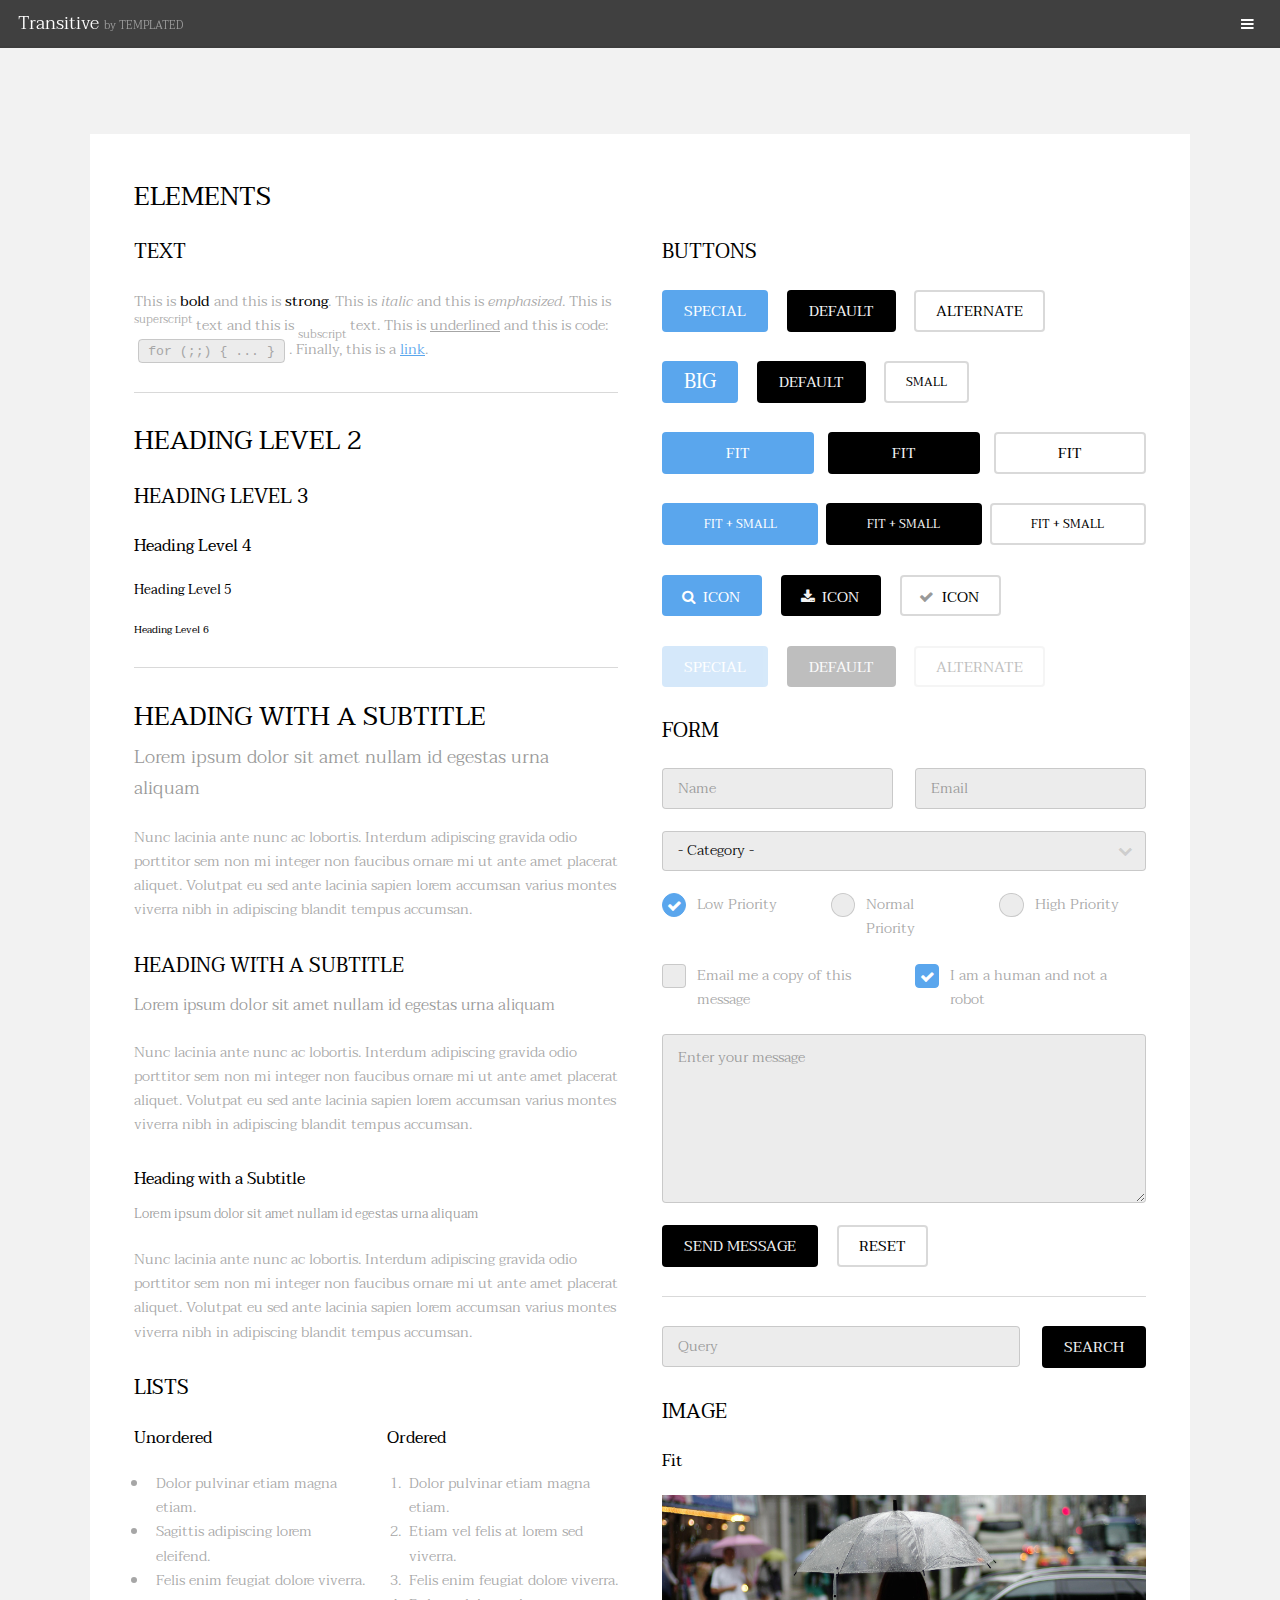
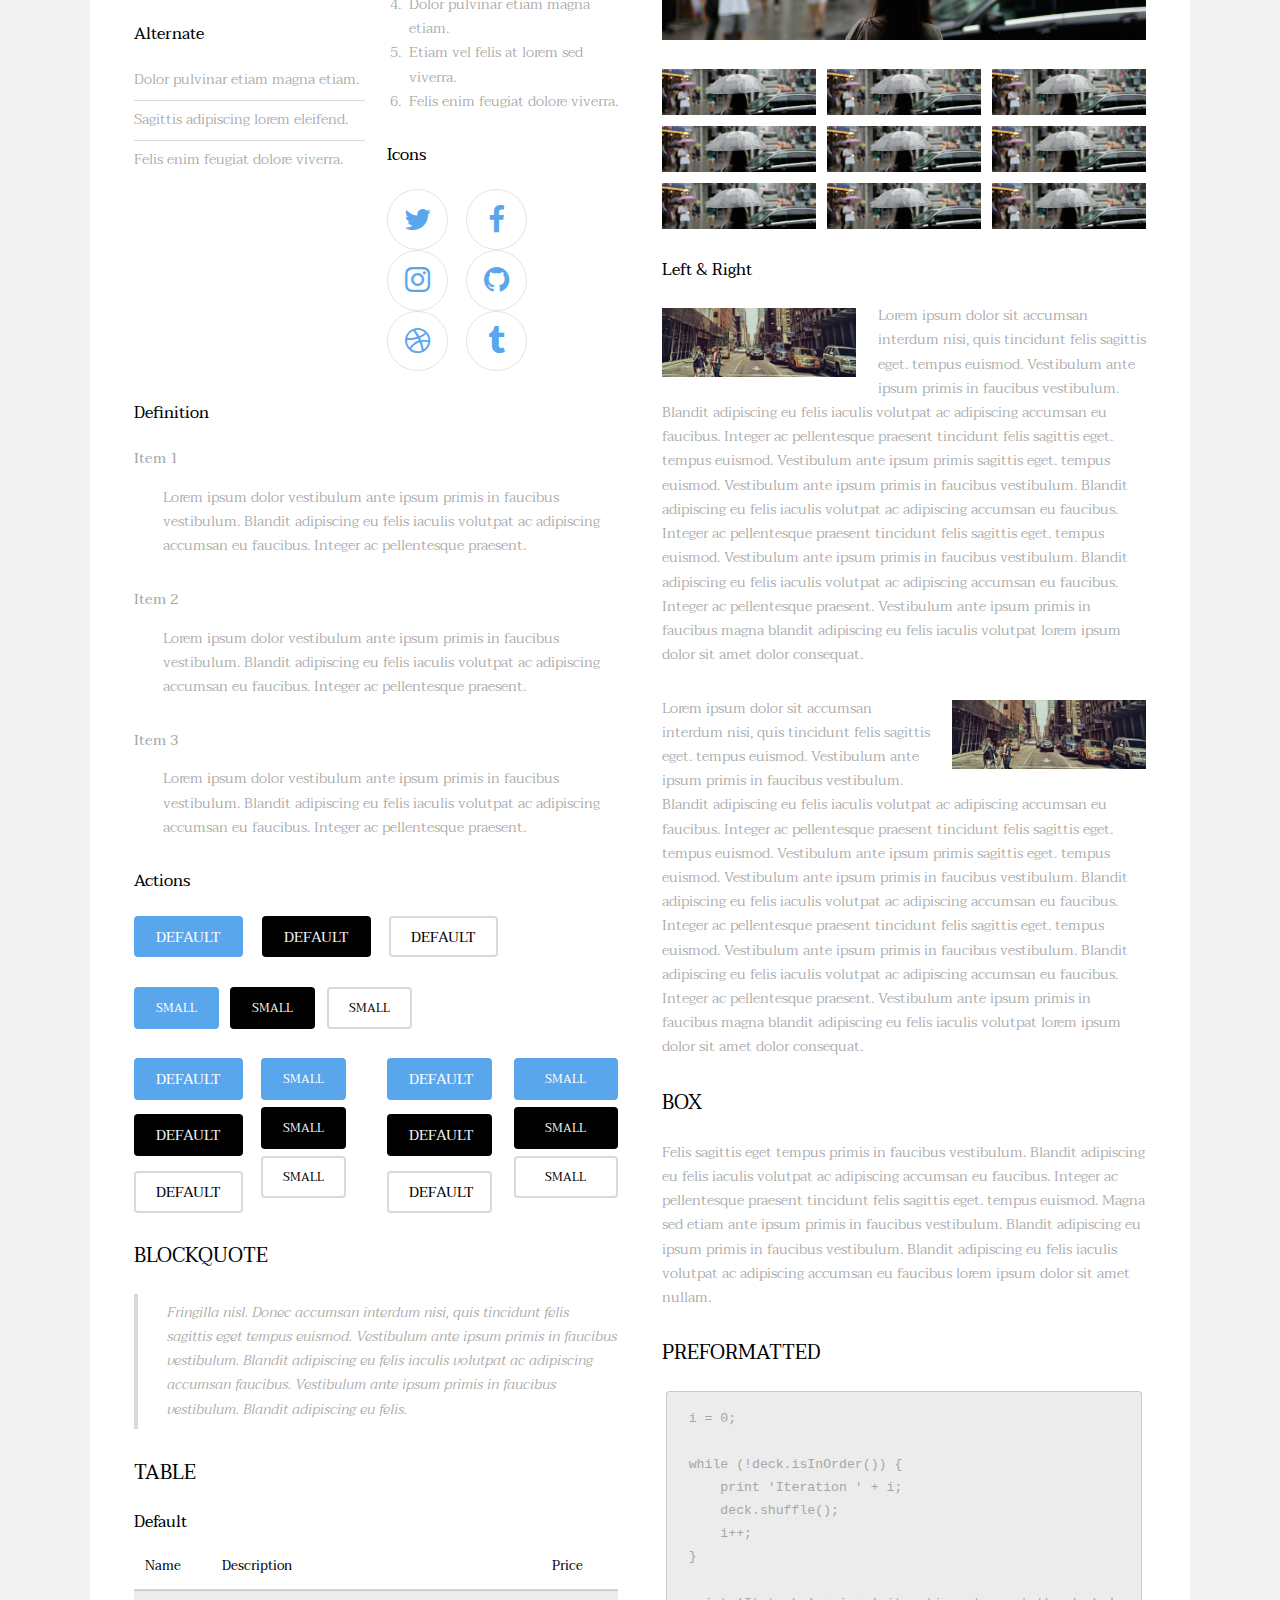
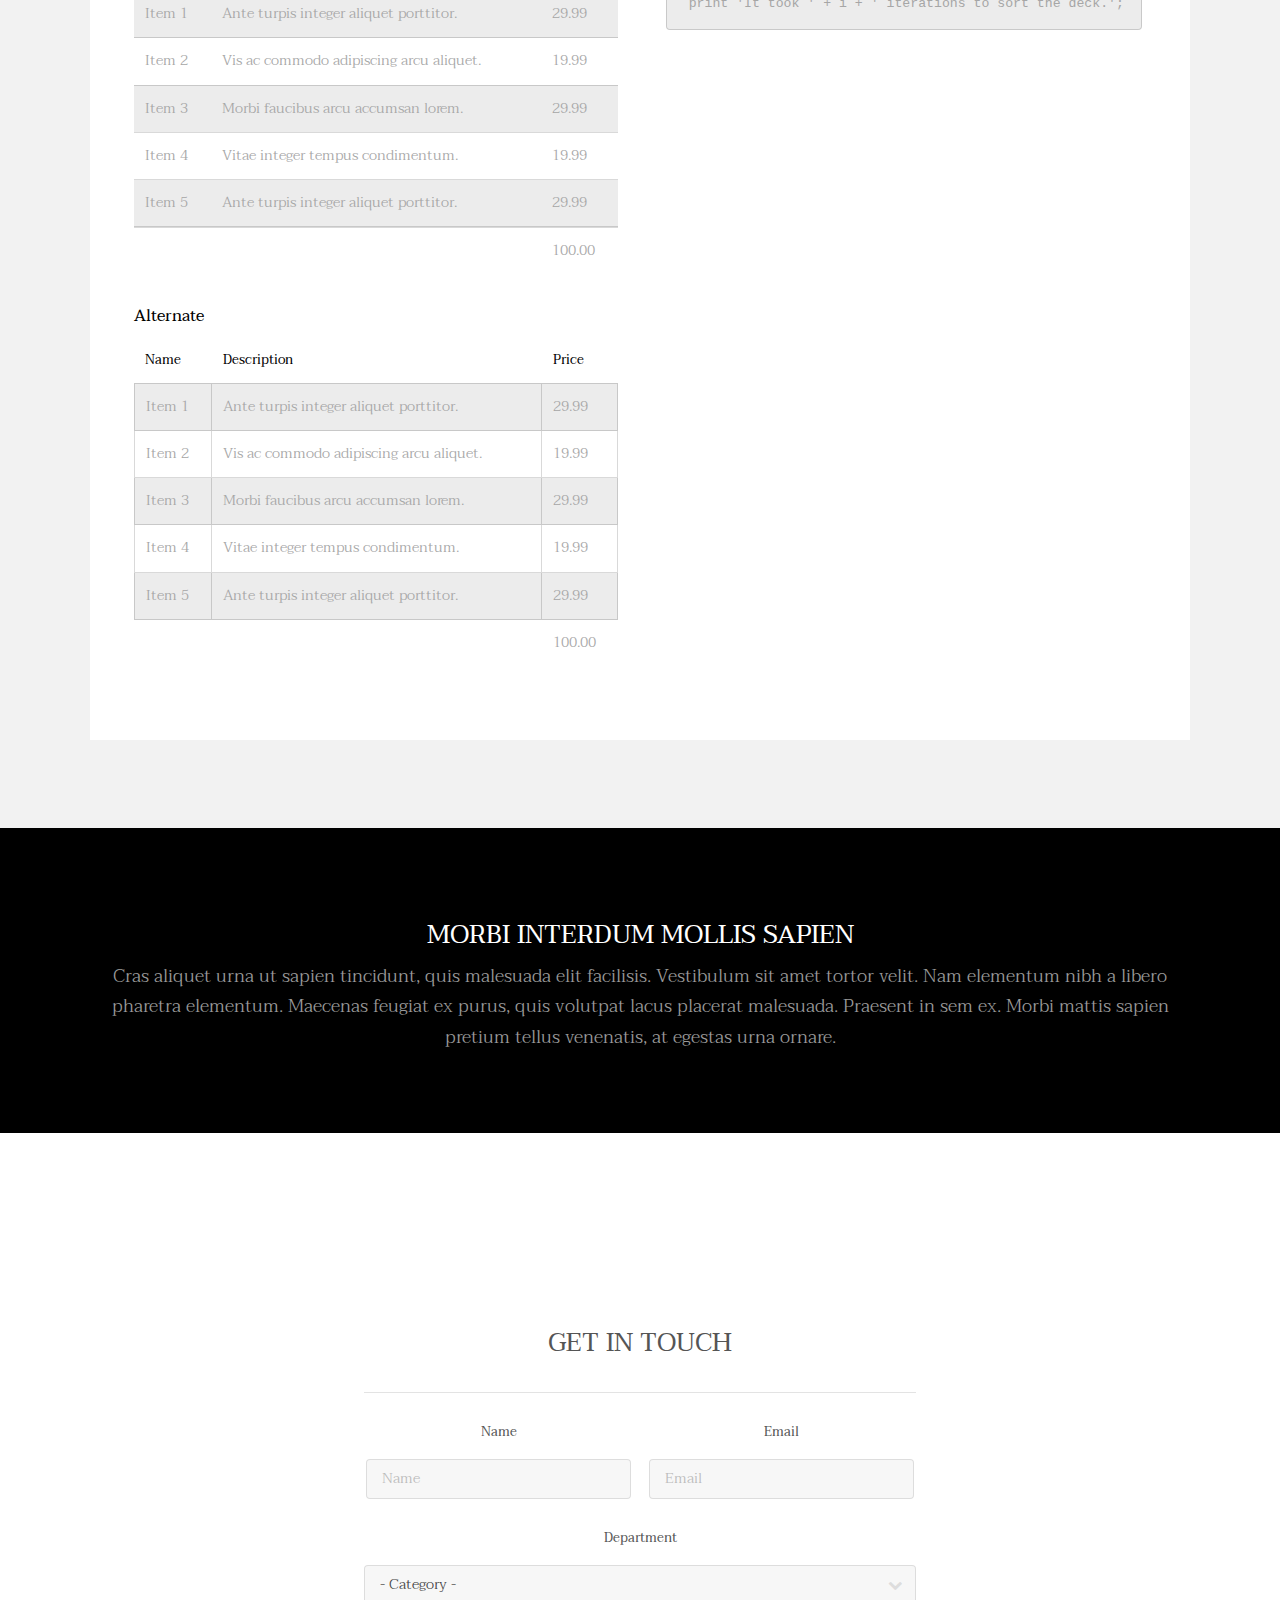
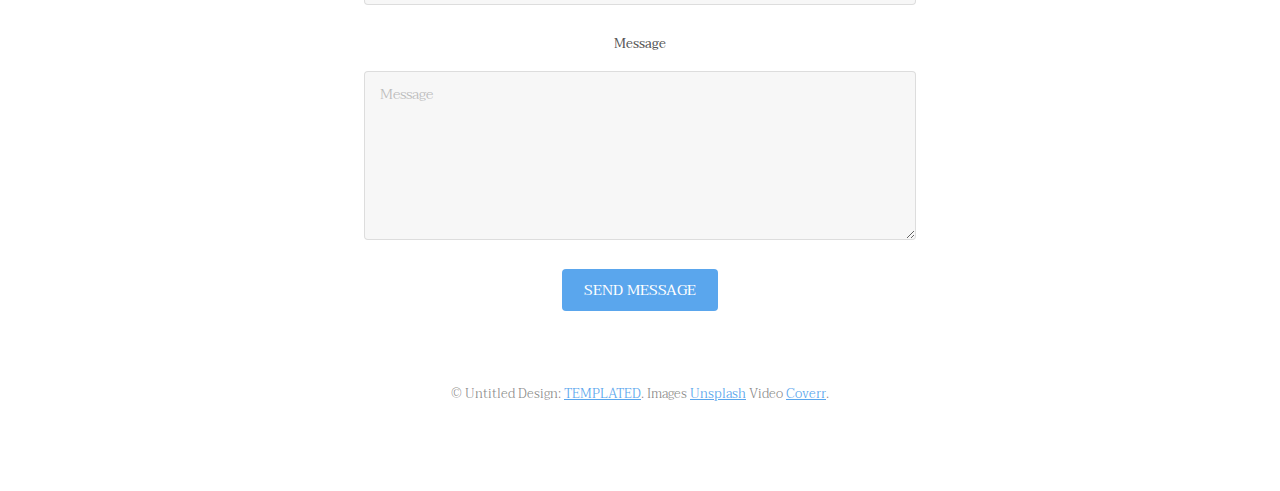
==== elements.html @ 34c9e1f8 "My first web" ====
<!DOCTYPE HTML>
<!--
	Transitive by TEMPLATED
	templated.co @templatedco
	Released for free under the Creative Commons Attribution 3.0 license (templated.co/license)
-->
<html>
	<head>
		<title>Elements - Transitive by TEMPLATED</title>
		<meta charset="utf-8" />
		<meta name="viewport" content="width=device-width, initial-scale=1" />
		<link rel="stylesheet" href="assets/css/main.css" />
	</head>
	<body class="subpage">

		<!-- Header -->
			<header id="header">
				<div class="logo"><a href="index.html">Transitive <span>by TEMPLATED</span></a></div>
				<a href="#menu" class="toggle"><span>Menu</span></a>
			</header>

		<!-- Nav -->
			<nav id="menu">
				<ul class="links">
					<li><a href="index.html">Home</a></li>
					<li><a href="generic.html">Generic</a></li>
					<li><a href="elements.html">Elements</a></li>
				</ul>
			</nav>

		<!-- One -->
			<section id="one" class="wrapper style2">
				<div class="inner">
					<div class="box">
					<div class="content">

					<!-- Elements -->
						<h2 id="elements">Elements</h2>
						<div class="row 200%">
							<div class="6u 12u$(medium)">

								<!-- Text stuff -->
									<h3>Text</h3>
									<p>This is <b>bold</b> and this is <strong>strong</strong>. This is <i>italic</i> and this is <em>emphasized</em>.
									This is <sup>superscript</sup> text and this is <sub>subscript</sub> text.
									This is <u>underlined</u> and this is code: <code>for (;;) { ... }</code>.
									Finally, this is a <a href="#">link</a>.</p>
									<hr />
									<h2>Heading Level 2</h2>
									<h3>Heading Level 3</h3>
									<h4>Heading Level 4</h4>
									<h5>Heading Level 5</h5>
									<h6>Heading Level 6</h6>
									<hr />
									<header>
										<h2>Heading with a Subtitle</h2>
										<p>Lorem ipsum dolor sit amet nullam id egestas urna aliquam</p>
									</header>
									<p>Nunc lacinia ante nunc ac lobortis. Interdum adipiscing gravida odio porttitor sem non mi integer non faucibus ornare mi ut ante amet placerat aliquet. Volutpat eu sed ante lacinia sapien lorem accumsan varius montes viverra nibh in adipiscing blandit tempus accumsan.</p>
									<header>
										<h3>Heading with a Subtitle</h3>
										<p>Lorem ipsum dolor sit amet nullam id egestas urna aliquam</p>
									</header>
									<p>Nunc lacinia ante nunc ac lobortis. Interdum adipiscing gravida odio porttitor sem non mi integer non faucibus ornare mi ut ante amet placerat aliquet. Volutpat eu sed ante lacinia sapien lorem accumsan varius montes viverra nibh in adipiscing blandit tempus accumsan.</p>
									<header>
										<h4>Heading with a Subtitle</h4>
										<p>Lorem ipsum dolor sit amet nullam id egestas urna aliquam</p>
									</header>
									<p>Nunc lacinia ante nunc ac lobortis. Interdum adipiscing gravida odio porttitor sem non mi integer non faucibus ornare mi ut ante amet placerat aliquet. Volutpat eu sed ante lacinia sapien lorem accumsan varius montes viverra nibh in adipiscing blandit tempus accumsan.</p>

								<!-- Lists -->
									<h3>Lists</h3>
									<div class="row">
										<div class="6u 12u$(small)">

											<h4>Unordered</h4>
											<ul>
												<li>Dolor pulvinar etiam magna etiam.</li>
												<li>Sagittis adipiscing lorem eleifend.</li>
												<li>Felis enim feugiat dolore viverra.</li>
											</ul>

											<h4>Alternate</h4>
											<ul class="alt">
												<li>Dolor pulvinar etiam magna etiam.</li>
												<li>Sagittis adipiscing lorem eleifend.</li>
												<li>Felis enim feugiat dolore viverra.</li>
											</ul>

										</div>
										<div class="6u$ 12u$(small)">

											<h4>Ordered</h4>
											<ol>
												<li>Dolor pulvinar etiam magna etiam.</li>
												<li>Etiam vel felis at lorem sed viverra.</li>
												<li>Felis enim feugiat dolore viverra.</li>
												<li>Dolor pulvinar etiam magna etiam.</li>
												<li>Etiam vel felis at lorem sed viverra.</li>
												<li>Felis enim feugiat dolore viverra.</li>
											</ol>

											<h4>Icons</h4>
											<ul class="icons">
												<li><a href="#" class="icon fa-twitter"><span class="label">Twitter</span></a></li>
												<li><a href="#" class="icon fa-facebook"><span class="label">Facebook</span></a></li>
												<li><a href="#" class="icon fa-instagram"><span class="label">Instagram</span></a></li>
												<li><a href="#" class="icon fa-github"><span class="label">Github</span></a></li>
												<li><a href="#" class="icon fa-dribbble"><span class="label">Dribbble</span></a></li>
												<li><a href="#" class="icon fa-tumblr"><span class="label">Tumblr</span></a></li>
											</ul>

										</div>
									</div>
									<h4>Definition</h4>
									<dl>
										<dt>Item 1</dt>
										<dd>
											<p>Lorem ipsum dolor vestibulum ante ipsum primis in faucibus vestibulum. Blandit adipiscing eu felis iaculis volutpat ac adipiscing accumsan eu faucibus. Integer ac pellentesque praesent.</p>
										</dd>
										<dt>Item 2</dt>
										<dd>
											<p>Lorem ipsum dolor vestibulum ante ipsum primis in faucibus vestibulum. Blandit adipiscing eu felis iaculis volutpat ac adipiscing accumsan eu faucibus. Integer ac pellentesque praesent.</p>
										</dd>
										<dt>Item 3</dt>
										<dd>
											<p>Lorem ipsum dolor vestibulum ante ipsum primis in faucibus vestibulum. Blandit adipiscing eu felis iaculis volutpat ac adipiscing accumsan eu faucibus. Integer ac pellentesque praesent.</p>
										</dd>
									</dl>

									<h4>Actions</h4>
									<ul class="actions">
										<li><a href="#" class="button special">Default</a></li>
										<li><a href="#" class="button">Default</a></li>
										<li><a href="#" class="button alt">Default</a></li>
									</ul>
									<ul class="actions small">
										<li><a href="#" class="button special small">Small</a></li>
										<li><a href="#" class="button small">Small</a></li>
										<li><a href="#" class="button alt small">Small</a></li>
									</ul>
									<div class="row">
										<div class="3u 12u$(small)">
											<ul class="actions vertical">
												<li><a href="#" class="button special">Default</a></li>
												<li><a href="#" class="button">Default</a></li>
												<li><a href="#" class="button alt">Default</a></li>
											</ul>
										</div>
										<div class="3u 12u$(small)">
											<ul class="actions vertical small">
												<li><a href="#" class="button special small">Small</a></li>
												<li><a href="#" class="button small">Small</a></li>
												<li><a href="#" class="button alt small">Small</a></li>
											</ul>
										</div>
										<div class="3u 12u$(small)">
											<ul class="actions vertical">
												<li><a href="#" class="button special fit">Default</a></li>
												<li><a href="#" class="button fit">Default</a></li>
												<li><a href="#" class="button alt fit">Default</a></li>
											</ul>
										</div>
										<div class="3u$ 12u$(small)">
											<ul class="actions vertical small">
												<li><a href="#" class="button special small fit">Small</a></li>
												<li><a href="#" class="button small fit">Small</a></li>
												<li><a href="#" class="button alt small fit">Small</a></li>
											</ul>
										</div>
									</div>

								<!-- Blockquote -->
									<h3>Blockquote</h3>
									<blockquote>Fringilla nisl. Donec accumsan interdum nisi, quis tincidunt felis sagittis eget tempus euismod. Vestibulum ante ipsum primis in faucibus vestibulum. Blandit adipiscing eu felis iaculis volutpat ac adipiscing accumsan faucibus. Vestibulum ante ipsum primis in faucibus vestibulum. Blandit adipiscing eu felis.</blockquote>

								<!-- Table -->
									<h3>Table</h3>

									<h4>Default</h4>
									<div class="table-wrapper">
										<table>
											<thead>
												<tr>
													<th>Name</th>
													<th>Description</th>
													<th>Price</th>
												</tr>
											</thead>
											<tbody>
												<tr>
													<td>Item 1</td>
													<td>Ante turpis integer aliquet porttitor.</td>
													<td>29.99</td>
												</tr>
												<tr>
													<td>Item 2</td>
													<td>Vis ac commodo adipiscing arcu aliquet.</td>
													<td>19.99</td>
												</tr>
												<tr>
													<td>Item 3</td>
													<td> Morbi faucibus arcu accumsan lorem.</td>
													<td>29.99</td>
												</tr>
												<tr>
													<td>Item 4</td>
													<td>Vitae integer tempus condimentum.</td>
													<td>19.99</td>
												</tr>
												<tr>
													<td>Item 5</td>
													<td>Ante turpis integer aliquet porttitor.</td>
													<td>29.99</td>
												</tr>
											</tbody>
											<tfoot>
												<tr>
													<td colspan="2"></td>
													<td>100.00</td>
												</tr>
											</tfoot>
										</table>
									</div>

									<h4>Alternate</h4>
									<div class="table-wrapper">
										<table class="alt">
											<thead>
												<tr>
													<th>Name</th>
													<th>Description</th>
													<th>Price</th>
												</tr>
											</thead>
											<tbody>
												<tr>
													<td>Item 1</td>
													<td>Ante turpis integer aliquet porttitor.</td>
													<td>29.99</td>
												</tr>
												<tr>
													<td>Item 2</td>
													<td>Vis ac commodo adipiscing arcu aliquet.</td>
													<td>19.99</td>
												</tr>
												<tr>
													<td>Item 3</td>
													<td> Morbi faucibus arcu accumsan lorem.</td>
													<td>29.99</td>
												</tr>
												<tr>
													<td>Item 4</td>
													<td>Vitae integer tempus condimentum.</td>
													<td>19.99</td>
												</tr>
												<tr>
													<td>Item 5</td>
													<td>Ante turpis integer aliquet porttitor.</td>
													<td>29.99</td>
												</tr>
											</tbody>
											<tfoot>
												<tr>
													<td colspan="2"></td>
													<td>100.00</td>
												</tr>
											</tfoot>
										</table>
									</div>

							</div>
							<div class="6u$ 12u$(medium)">

								<!-- Buttons -->
									<h3>Buttons</h3>
									<ul class="actions">
										<li><a href="#" class="button special">Special</a></li>
										<li><a href="#" class="button">Default</a></li>
										<li><a href="#" class="button alt">Alternate</a></li>
									</ul>
									<ul class="actions">
										<li><a href="#" class="button special big">Big</a></li>
										<li><a href="#" class="button">Default</a></li>
										<li><a href="#" class="button alt small">Small</a></li>
									</ul>
									<ul class="actions fit">
										<li><a href="#" class="button special fit">Fit</a></li>
										<li><a href="#" class="button fit">Fit</a></li>
										<li><a href="#" class="button alt fit">Fit</a></li>
									</ul>
									<ul class="actions fit small">
										<li><a href="#" class="button special fit small">Fit + Small</a></li>
										<li><a href="#" class="button fit small">Fit + Small</a></li>
										<li><a href="#" class="button alt fit small">Fit + Small</a></li>
									</ul>
									<ul class="actions">
										<li><a href="#" class="button special icon fa-search">Icon</a></li>
										<li><a href="#" class="button icon fa-download">Icon</a></li>
										<li><a href="#" class="button alt icon fa-check">Icon</a></li>
									</ul>
									<ul class="actions">
										<li><span class="button special disabled">Special</span></li>
										<li><span class="button disabled">Default</span></li>
										<li><span class="button alt disabled">Alternate</span></li>
									</ul>

								<!-- Form -->
									<h3>Form</h3>

									<form method="post" action="#">
										<div class="row uniform">
											<div class="6u 12u$(xsmall)">
												<input type="text" name="demo-name" id="demo-name" value="" placeholder="Name" />
											</div>
											<div class="6u$ 12u$(xsmall)">
												<input type="email" name="demo-email" id="demo-email" value="" placeholder="Email" />
											</div>
											<!-- Break -->
											<div class="12u$">
												<div class="select-wrapper">
													<select name="demo-category" id="demo-category">
														<option value="">- Category -</option>
														<option value="1">Manufacturing</option>
														<option value="1">Shipping</option>
														<option value="1">Administration</option>
														<option value="1">Human Resources</option>
													</select>
												</div>
											</div>
											<!-- Break -->
											<div class="4u 12u$(small)">
												<input type="radio" id="demo-priority-low" name="demo-priority" checked>
												<label for="demo-priority-low">Low Priority</label>
											</div>
											<div class="4u 12u$(small)">
												<input type="radio" id="demo-priority-normal" name="demo-priority">
												<label for="demo-priority-normal">Normal Priority</label>
											</div>
											<div class="4u$ 12u$(small)">
												<input type="radio" id="demo-priority-high" name="demo-priority">
												<label for="demo-priority-high">High Priority</label>
											</div>
											<!-- Break -->
											<div class="6u 12u$(small)">
												<input type="checkbox" id="demo-copy" name="demo-copy">
												<label for="demo-copy">Email me a copy of this message</label>
											</div>
											<div class="6u$ 12u$(small)">
												<input type="checkbox" id="demo-human" name="demo-human" checked>
												<label for="demo-human">I am a human and not a robot</label>
											</div>
											<!-- Break -->
											<div class="12u$">
												<textarea name="demo-message" id="demo-message" placeholder="Enter your message" rows="6"></textarea>
											</div>
											<!-- Break -->
											<div class="12u$">
												<ul class="actions">
													<li><input type="submit" value="Send Message" /></li>
													<li><input type="reset" value="Reset" class="alt" /></li>
												</ul>
											</div>
										</div>
									</form>

									<hr />

									<form method="post" action="#">
										<div class="row uniform">
											<div class="9u 12u$(small)">
												<input type="text" name="query" id="query" value="" placeholder="Query" />
											</div>
											<div class="3u$ 12u$(small)">
												<input type="submit" value="Search" class="fit" />
											</div>
										</div>
									</form>

								<!-- Image -->
									<h3>Image</h3>

									<h4>Fit</h4>
									<span class="image fit"><img src="images/pic01.jpg" alt="" /></span>
									<div class="box alt">
										<div class="row 50% uniform">
											<div class="4u"><span class="image fit"><img src="images/pic01.jpg" alt="" /></span></div>
											<div class="4u"><span class="image fit"><img src="images/pic01.jpg" alt="" /></span></div>
											<div class="4u$"><span class="image fit"><img src="images/pic01.jpg" alt="" /></span></div>
											<!-- Break -->
											<div class="4u"><span class="image fit"><img src="images/pic01.jpg" alt="" /></span></div>
											<div class="4u"><span class="image fit"><img src="images/pic01.jpg" alt="" /></span></div>
											<div class="4u$"><span class="image fit"><img src="images/pic01.jpg" alt="" /></span></div>
											<!-- Break -->
											<div class="4u"><span class="image fit"><img src="images/pic01.jpg" alt="" /></span></div>
											<div class="4u"><span class="image fit"><img src="images/pic01.jpg" alt="" /></span></div>
											<div class="4u$"><span class="image fit"><img src="images/pic01.jpg" alt="" /></span></div>
										</div>
									</div>

									<h4>Left &amp; Right</h4>
									<p><span class="image left"><img src="images/pic02.jpg" alt="" /></span>Lorem ipsum dolor sit accumsan interdum nisi, quis tincidunt felis sagittis eget. tempus euismod. Vestibulum ante ipsum primis in faucibus vestibulum. Blandit adipiscing eu felis iaculis volutpat ac adipiscing accumsan eu faucibus. Integer ac pellentesque praesent tincidunt felis sagittis eget. tempus euismod. Vestibulum ante ipsum primis sagittis eget. tempus euismod. Vestibulum ante ipsum primis in faucibus vestibulum. Blandit adipiscing eu felis iaculis volutpat ac adipiscing accumsan eu faucibus. Integer ac pellentesque praesent tincidunt felis sagittis eget. tempus euismod. Vestibulum ante ipsum primis in faucibus vestibulum. Blandit adipiscing eu felis iaculis volutpat ac adipiscing accumsan eu faucibus. Integer ac pellentesque praesent. Vestibulum ante ipsum primis in faucibus magna blandit adipiscing eu felis iaculis volutpat lorem ipsum dolor sit amet dolor consequat.</p>
									<p><span class="image right"><img src="images/pic02.jpg" alt="" /></span>Lorem ipsum dolor sit accumsan interdum nisi, quis tincidunt felis sagittis eget. tempus euismod. Vestibulum ante ipsum primis in faucibus vestibulum. Blandit adipiscing eu felis iaculis volutpat ac adipiscing accumsan eu faucibus. Integer ac pellentesque praesent tincidunt felis sagittis eget. tempus euismod. Vestibulum ante ipsum primis sagittis eget. tempus euismod. Vestibulum ante ipsum primis in faucibus vestibulum. Blandit adipiscing eu felis iaculis volutpat ac adipiscing accumsan eu faucibus. Integer ac pellentesque praesent tincidunt felis sagittis eget. tempus euismod. Vestibulum ante ipsum primis in faucibus vestibulum. Blandit adipiscing eu felis iaculis volutpat ac adipiscing accumsan eu faucibus. Integer ac pellentesque praesent. Vestibulum ante ipsum primis in faucibus magna blandit adipiscing eu felis iaculis volutpat lorem ipsum dolor sit amet dolor consequat.</p>

								<!-- Box -->
									<h3>Box</h3>
									<div class="box">
										<p>Felis sagittis eget tempus primis in faucibus vestibulum. Blandit adipiscing eu felis iaculis volutpat ac adipiscing accumsan eu faucibus. Integer ac pellentesque praesent tincidunt felis sagittis eget. tempus euismod. Magna sed etiam ante ipsum primis in faucibus vestibulum. Blandit adipiscing eu ipsum primis in faucibus vestibulum. Blandit adipiscing eu felis iaculis volutpat ac adipiscing accumsan eu faucibus lorem ipsum dolor sit amet nullam.</p>
									</div>

								<!-- Preformatted Code -->
									<h3>Preformatted</h3>
									<pre><code>i = 0;

while (!deck.isInOrder()) {
    print 'Iteration ' + i;
    deck.shuffle();
    i++;
}

print 'It took ' + i + ' iterations to sort the deck.';
</code></pre>

							</div>
						</div>
						</div>
					</div>
				</div>
			</section>

		<!-- Four -->
			<section id="four" class="wrapper style3">
				<div class="inner">

					<header class="align-center">
						<h2>Morbi interdum mollis sapien</h2>
						<p>Cras aliquet urna ut sapien tincidunt, quis malesuada elit facilisis. Vestibulum sit amet tortor velit. Nam elementum nibh a libero pharetra elementum. Maecenas feugiat ex purus, quis volutpat lacus placerat malesuada. Praesent in sem ex. Morbi mattis sapien pretium tellus venenatis, at egestas urna ornare.</p>
					</header>

				</div>
			</section>

		<!-- Footer -->
			<footer id="footer" class="wrapper">
				<div class="inner">
					<section>
						<div class="box">
							<div class="content">
								<h2 class="align-center">Get in Touch</h2>
								<hr />
								<form action="#" method="post">
									<div class="field half first">
										<label for="name">Name</label>
										<input name="name" id="name" type="text" placeholder="Name">
									</div>
									<div class="field half">
										<label for="email">Email</label>
										<input name="email" id="email" type="email" placeholder="Email">
									</div>
									<div class="field">
										<label for="dept">Department</label>
										<div class="select-wrapper">
											<select name="dept" id="dept">
												<option value="">- Category -</option>
												<option value="1">Manufacturing</option>
												<option value="1">Shipping</option>
												<option value="1">Administration</option>
												<option value="1">Human Resources</option>
											</select>
										</div>
									</div>
									<div class="field">
										<label for="message">Message</label>
										<textarea name="message" id="message" rows="6" placeholder="Message"></textarea>
									</div>
									<ul class="actions align-center">
										<li><input value="Send Message" class="button special" type="submit"></li>
									</ul>
								</form>
							</div>
						</div>
					</section>
					<div class="copyright">
						&copy; Untitled Design: <a href="https://templated.co/">TEMPLATED</a>. Images <a href="https://unsplash.com/">Unsplash</a> Video <a href="http://coverr.co/">Coverr</a>.
					</div>
				</div>
			</footer>

		<!-- Scripts -->
			<script src="assets/js/jquery.min.js"></script>
			<script src="assets/js/jquery.scrolly.min.js"></script>
			<script src="assets/js/jquery.scrollex.min.js"></script>
			<script src="assets/js/skel.min.js"></script>
			<script src="assets/js/util.js"></script>
			<script src="assets/js/main.js"></script>

	</body>
</html>
---- assets/css/main.css ----
@charset "UTF-8";
@import url(font-awesome.min.css);
@import url("https://fonts.googleapis.com/css?family=Taviraj:300,400,700,300i,400i,700i");

/*
	Transitive by TEMPLATED
	templated.co @templatedco
	Released for free under the Creative Commons Attribution 3.0 license (templated.co/license)
*/

/* Reset */

	html, body, div, span, applet, object, iframe, h1, h2, h3, h4, h5, h6, p, blockquote, pre, a, abbr, acronym, address, big, cite, code, del, dfn, em, img, ins, kbd, q, s, samp, small, strike, strong, sub, sup, tt, var, b, u, i, center, dl, dt, dd, ol, ul, li, fieldset, form, label, legend, table, caption, tbody, tfoot, thead, tr, th, td, article, aside, canvas, details, embed, figure, figcaption, footer, header, hgroup, menu, nav, output, ruby, section, summary, time, mark, audio, video {
		margin: 0;
		padding: 0;
		border: 0;
		font-size: 100%;
		font: inherit;
		vertical-align: baseline;
	}

	article, aside, details, figcaption, figure, footer, header, hgroup, menu, nav, section {
		display: block;
	}

	body {
		line-height: 1;
	}

	ol, ul {
		list-style: none;
	}

	blockquote, q {
		quotes: none;
	}

	blockquote:before, blockquote:after, q:before, q:after {
		content: '';
		content: none;
	}

	table {
		border-collapse: collapse;
		border-spacing: 0;
	}

	body {
		-webkit-text-size-adjust: none;
	}

/* Box Model */

	*, *:before, *:after {
		-moz-box-sizing: border-box;
		-webkit-box-sizing: border-box;
		box-sizing: border-box;
	}

/* Containers */

	.container {
		margin-left: auto;
		margin-right: auto;
	}

	.container.\31 25\25 {
		width: 100%;
		max-width: 100rem;
		min-width: 80rem;
	}

	.container.\37 5\25 {
		width: 60rem;
	}

	.container.\35 0\25 {
		width: 40rem;
	}

	.container.\32 5\25 {
		width: 20rem;
	}

	.container {
		width: 80rem;
	}

	@media screen and (max-width: 1680px) {

		.container.\31 25\25 {
			width: 100%;
			max-width: 100rem;
			min-width: 80rem;
		}

		.container.\37 5\25 {
			width: 60rem;
		}

		.container.\35 0\25 {
			width: 40rem;
		}

		.container.\32 5\25 {
			width: 20rem;
		}

		.container {
			width: 80rem;
		}

	}

	@media screen and (max-width: 1280px) {

		.container.\31 25\25 {
			width: 100%;
			max-width: 81.25rem;
			min-width: 65rem;
		}

		.container.\37 5\25 {
			width: 48.75rem;
		}

		.container.\35 0\25 {
			width: 32.5rem;
		}

		.container.\32 5\25 {
			width: 16.25rem;
		}

		.container {
			width: 65rem;
		}

	}

	@media screen and (max-width: 980px) {

		.container.\31 25\25 {
			width: 100%;
			max-width: 112.5%;
			min-width: 90%;
		}

		.container.\37 5\25 {
			width: 67.5%;
		}

		.container.\35 0\25 {
			width: 45%;
		}

		.container.\32 5\25 {
			width: 22.5%;
		}

		.container {
			width: 90%;
		}

	}

	@media screen and (max-width: 736px) {

		.container.\31 25\25 {
			width: 100%;
			max-width: 112.5%;
			min-width: 90%;
		}

		.container.\37 5\25 {
			width: 67.5%;
		}

		.container.\35 0\25 {
			width: 45%;
		}

		.container.\32 5\25 {
			width: 22.5%;
		}

		.container {
			width: 90% !important;
		}

	}

	@media screen and (max-width: 480px) {

		.container.\31 25\25 {
			width: 100%;
			max-width: 112.5%;
			min-width: 90%;
		}

		.container.\37 5\25 {
			width: 67.5%;
		}

		.container.\35 0\25 {
			width: 45%;
		}

		.container.\32 5\25 {
			width: 22.5%;
		}

		.container {
			width: 90% !important;
		}

	}

/* Grid */

	.row {
		border-bottom: solid 1px transparent;
		-moz-box-sizing: border-box;
		-webkit-box-sizing: border-box;
		box-sizing: border-box;
	}

	.row > * {
		float: left;
		-moz-box-sizing: border-box;
		-webkit-box-sizing: border-box;
		box-sizing: border-box;
	}

	.row:after, .row:before {
		content: '';
		display: block;
		clear: both;
		height: 0;
	}

	.row.uniform > * > :first-child {
		margin-top: 0;
	}

	.row.uniform > * > :last-child {
		margin-bottom: 0;
	}

	.row.\30 \25 > * {
		padding: 0 0 0 0rem;
	}

	.row.\30 \25 {
		margin: 0 0 -1px 0rem;
	}

	.row.uniform.\30 \25 > * {
		padding: 0rem 0 0 0rem;
	}

	.row.uniform.\30 \25 {
		margin: 0rem 0 -1px 0rem;
	}

	.row > * {
		padding: 0 0 0 2rem;
	}

	.row {
		margin: 0 0 -1px -2rem;
	}

	.row.uniform > * {
		padding: 2rem 0 0 2rem;
	}

	.row.uniform {
		margin: -2rem 0 -1px -2rem;
	}

	.row.\32 00\25 > * {
		padding: 0 0 0 4rem;
	}

	.row.\32 00\25 {
		margin: 0 0 -1px -4rem;
	}

	.row.uniform.\32 00\25 > * {
		padding: 4rem 0 0 4rem;
	}

	.row.uniform.\32 00\25 {
		margin: -4rem 0 -1px -4rem;
	}

	.row.\31 50\25 > * {
		padding: 0 0 0 3rem;
	}

	.row.\31 50\25 {
		margin: 0 0 -1px -3rem;
	}

	.row.uniform.\31 50\25 > * {
		padding: 3rem 0 0 3rem;
	}

	.row.uniform.\31 50\25 {
		margin: -3rem 0 -1px -3rem;
	}

	.row.\35 0\25 > * {
		padding: 0 0 0 1rem;
	}

	.row.\35 0\25 {
		margin: 0 0 -1px -1rem;
	}

	.row.uniform.\35 0\25 > * {
		padding: 1rem 0 0 1rem;
	}

	.row.uniform.\35 0\25 {
		margin: -1rem 0 -1px -1rem;
	}

	.row.\32 5\25 > * {
		padding: 0 0 0 0.5rem;
	}

	.row.\32 5\25 {
		margin: 0 0 -1px -0.5rem;
	}

	.row.uniform.\32 5\25 > * {
		padding: 0.5rem 0 0 0.5rem;
	}

	.row.uniform.\32 5\25 {
		margin: -0.5rem 0 -1px -0.5rem;
	}

	.\31 2u, .\31 2u\24 {
		width: 100%;
		clear: none;
		margin-left: 0;
	}

	.\31 1u, .\31 1u\24 {
		width: 91.6666666667%;
		clear: none;
		margin-left: 0;
	}

	.\31 0u, .\31 0u\24 {
		width: 83.3333333333%;
		clear: none;
		margin-left: 0;
	}

	.\39 u, .\39 u\24 {
		width: 75%;
		clear: none;
		margin-left: 0;
	}

	.\38 u, .\38 u\24 {
		width: 66.6666666667%;
		clear: none;
		margin-left: 0;
	}

	.\37 u, .\37 u\24 {
		width: 58.3333333333%;
		clear: none;
		margin-left: 0;
	}

	.\36 u, .\36 u\24 {
		width: 50%;
		clear: none;
		margin-left: 0;
	}

	.\35 u, .\35 u\24 {
		width: 41.6666666667%;
		clear: none;
		margin-left: 0;
	}

	.\34 u, .\34 u\24 {
		width: 33.3333333333%;
		clear: none;
		margin-left: 0;
	}

	.\33 u, .\33 u\24 {
		width: 25%;
		clear: none;
		margin-left: 0;
	}

	.\32 u, .\32 u\24 {
		width: 16.6666666667%;
		clear: none;
		margin-left: 0;
	}

	.\31 u, .\31 u\24 {
		width: 8.3333333333%;
		clear: none;
		margin-left: 0;
	}

	.\31 2u\24 + *,
	.\31 1u\24 + *,
	.\31 0u\24 + *,
	.\39 u\24 + *,
	.\38 u\24 + *,
	.\37 u\24 + *,
	.\36 u\24 + *,
	.\35 u\24 + *,
	.\34 u\24 + *,
	.\33 u\24 + *,
	.\32 u\24 + *,
	.\31 u\24 + * {
		clear: left;
	}

	.\-11u {
		margin-left: 91.66667%;
	}

	.\-10u {
		margin-left: 83.33333%;
	}

	.\-9u {
		margin-left: 75%;
	}

	.\-8u {
		margin-left: 66.66667%;
	}

	.\-7u {
		margin-left: 58.33333%;
	}

	.\-6u {
		margin-left: 50%;
	}

	.\-5u {
		margin-left: 41.66667%;
	}

	.\-4u {
		margin-left: 33.33333%;
	}

	.\-3u {
		margin-left: 25%;
	}

	.\-2u {
		margin-left: 16.66667%;
	}

	.\-1u {
		margin-left: 8.33333%;
	}

	@media screen and (max-width: 1680px) {

		.row > * {
			padding: 0 0 0 2rem;
		}

		.row {
			margin: 0 0 -1px -2rem;
		}

		.row.uniform > * {
			padding: 2rem 0 0 2rem;
		}

		.row.uniform {
			margin: -2rem 0 -1px -2rem;
		}

		.row.\32 00\25 > * {
			padding: 0 0 0 4rem;
		}

		.row.\32 00\25 {
			margin: 0 0 -1px -4rem;
		}

		.row.uniform.\32 00\25 > * {
			padding: 4rem 0 0 4rem;
		}

		.row.uniform.\32 00\25 {
			margin: -4rem 0 -1px -4rem;
		}

		.row.\31 50\25 > * {
			padding: 0 0 0 3rem;
		}

		.row.\31 50\25 {
			margin: 0 0 -1px -3rem;
		}

		.row.uniform.\31 50\25 > * {
			padding: 3rem 0 0 3rem;
		}

		.row.uniform.\31 50\25 {
			margin: -3rem 0 -1px -3rem;
		}

		.row.\35 0\25 > * {
			padding: 0 0 0 1rem;
		}

		.row.\35 0\25 {
			margin: 0 0 -1px -1rem;
		}

		.row.uniform.\35 0\25 > * {
			padding: 1rem 0 0 1rem;
		}

		.row.uniform.\35 0\25 {
			margin: -1rem 0 -1px -1rem;
		}

		.row.\32 5\25 > * {
			padding: 0 0 0 0.5rem;
		}

		.row.\32 5\25 {
			margin: 0 0 -1px -0.5rem;
		}

		.row.uniform.\32 5\25 > * {
			padding: 0.5rem 0 0 0.5rem;
		}

		.row.uniform.\32 5\25 {
			margin: -0.5rem 0 -1px -0.5rem;
		}

		.\31 2u\28xlarge\29, .\31 2u\24\28xlarge\29 {
			width: 100%;
			clear: none;
			margin-left: 0;
		}

		.\31 1u\28xlarge\29, .\31 1u\24\28xlarge\29 {
			width: 91.6666666667%;
			clear: none;
			margin-left: 0;
		}

		.\31 0u\28xlarge\29, .\31 0u\24\28xlarge\29 {
			width: 83.3333333333%;
			clear: none;
			margin-left: 0;
		}

		.\39 u\28xlarge\29, .\39 u\24\28xlarge\29 {
			width: 75%;
			clear: none;
			margin-left: 0;
		}

		.\38 u\28xlarge\29, .\38 u\24\28xlarge\29 {
			width: 66.6666666667%;
			clear: none;
			margin-left: 0;
		}

		.\37 u\28xlarge\29, .\37 u\24\28xlarge\29 {
			width: 58.3333333333%;
			clear: none;
			margin-left: 0;
		}

		.\36 u\28xlarge\29, .\36 u\24\28xlarge\29 {
			width: 50%;
			clear: none;
			margin-left: 0;
		}

		.\35 u\28xlarge\29, .\35 u\24\28xlarge\29 {
			width: 41.6666666667%;
			clear: none;
			margin-left: 0;
		}

		.\34 u\28xlarge\29, .\34 u\24\28xlarge\29 {
			width: 33.3333333333%;
			clear: none;
			margin-left: 0;
		}

		.\33 u\28xlarge\29, .\33 u\24\28xlarge\29 {
			width: 25%;
			clear: none;
			margin-left: 0;
		}

		.\32 u\28xlarge\29, .\32 u\24\28xlarge\29 {
			width: 16.6666666667%;
			clear: none;
			margin-left: 0;
		}

		.\31 u\28xlarge\29, .\31 u\24\28xlarge\29 {
			width: 8.3333333333%;
			clear: none;
			margin-left: 0;
		}

		.\31 2u\24\28xlarge\29 + *,
		.\31 1u\24\28xlarge\29 + *,
		.\31 0u\24\28xlarge\29 + *,
		.\39 u\24\28xlarge\29 + *,
		.\38 u\24\28xlarge\29 + *,
		.\37 u\24\28xlarge\29 + *,
		.\36 u\24\28xlarge\29 + *,
		.\35 u\24\28xlarge\29 + *,
		.\34 u\24\28xlarge\29 + *,
		.\33 u\24\28xlarge\29 + *,
		.\32 u\24\28xlarge\29 + *,
		.\31 u\24\28xlarge\29 + * {
			clear: left;
		}

		.\-11u\28xlarge\29 {
			margin-left: 91.66667%;
		}

		.\-10u\28xlarge\29 {
			margin-left: 83.33333%;
		}

		.\-9u\28xlarge\29 {
			margin-left: 75%;
		}

		.\-8u\28xlarge\29 {
			margin-left: 66.66667%;
		}

		.\-7u\28xlarge\29 {
			margin-left: 58.33333%;
		}

		.\-6u\28xlarge\29 {
			margin-left: 50%;
		}

		.\-5u\28xlarge\29 {
			margin-left: 41.66667%;
		}

		.\-4u\28xlarge\29 {
			margin-left: 33.33333%;
		}

		.\-3u\28xlarge\29 {
			margin-left: 25%;
		}

		.\-2u\28xlarge\29 {
			margin-left: 16.66667%;
		}

		.\-1u\28xlarge\29 {
			margin-left: 8.33333%;
		}

	}

	@media screen and (max-width: 1280px) {

		.row > * {
			padding: 0 0 0 1.5rem;
		}

		.row {
			margin: 0 0 -1px -1.5rem;
		}

		.row.uniform > * {
			padding: 1.5rem 0 0 1.5rem;
		}

		.row.uniform {
			margin: -1.5rem 0 -1px -1.5rem;
		}

		.row.\32 00\25 > * {
			padding: 0 0 0 3rem;
		}

		.row.\32 00\25 {
			margin: 0 0 -1px -3rem;
		}

		.row.uniform.\32 00\25 > * {
			padding: 3rem 0 0 3rem;
		}

		.row.uniform.\32 00\25 {
			margin: -3rem 0 -1px -3rem;
		}

		.row.\31 50\25 > * {
			padding: 0 0 0 2.25rem;
		}

		.row.\31 50\25 {
			margin: 0 0 -1px -2.25rem;
		}

		.row.uniform.\31 50\25 > * {
			padding: 2.25rem 0 0 2.25rem;
		}

		.row.uniform.\31 50\25 {
			margin: -2.25rem 0 -1px -2.25rem;
		}

		.row.\35 0\25 > * {
			padding: 0 0 0 0.75rem;
		}

		.row.\35 0\25 {
			margin: 0 0 -1px -0.75rem;
		}

		.row.uniform.\35 0\25 > * {
			padding: 0.75rem 0 0 0.75rem;
		}

		.row.uniform.\35 0\25 {
			margin: -0.75rem 0 -1px -0.75rem;
		}

		.row.\32 5\25 > * {
			padding: 0 0 0 0.375rem;
		}

		.row.\32 5\25 {
			margin: 0 0 -1px -0.375rem;
		}

		.row.uniform.\32 5\25 > * {
			padding: 0.375rem 0 0 0.375rem;
		}

		.row.uniform.\32 5\25 {
			margin: -0.375rem 0 -1px -0.375rem;
		}

		.\31 2u\28large\29, .\31 2u\24\28large\29 {
			width: 100%;
			clear: none;
			margin-left: 0;
		}

		.\31 1u\28large\29, .\31 1u\24\28large\29 {
			width: 91.6666666667%;
			clear: none;
			margin-left: 0;
		}

		.\31 0u\28large\29, .\31 0u\24\28large\29 {
			width: 83.3333333333%;
			clear: none;
			margin-left: 0;
		}

		.\39 u\28large\29, .\39 u\24\28large\29 {
			width: 75%;
			clear: none;
			margin-left: 0;
		}

		.\38 u\28large\29, .\38 u\24\28large\29 {
			width: 66.6666666667%;
			clear: none;
			margin-left: 0;
		}

		.\37 u\28large\29, .\37 u\24\28large\29 {
			width: 58.3333333333%;
			clear: none;
			margin-left: 0;
		}

		.\36 u\28large\29, .\36 u\24\28large\29 {
			width: 50%;
			clear: none;
			margin-left: 0;
		}

		.\35 u\28large\29, .\35 u\24\28large\29 {
			width: 41.6666666667%;
			clear: none;
			margin-left: 0;
		}

		.\34 u\28large\29, .\34 u\24\28large\29 {
			width: 33.3333333333%;
			clear: none;
			margin-left: 0;
		}

		.\33 u\28large\29, .\33 u\24\28large\29 {
			width: 25%;
			clear: none;
			margin-left: 0;
		}

		.\32 u\28large\29, .\32 u\24\28large\29 {
			width: 16.6666666667%;
			clear: none;
			margin-left: 0;
		}

		.\31 u\28large\29, .\31 u\24\28large\29 {
			width: 8.3333333333%;
			clear: none;
			margin-left: 0;
		}

		.\31 2u\24\28large\29 + *,
		.\31 1u\24\28large\29 + *,
		.\31 0u\24\28large\29 + *,
		.\39 u\24\28large\29 + *,
		.\38 u\24\28large\29 + *,
		.\37 u\24\28large\29 + *,
		.\36 u\24\28large\29 + *,
		.\35 u\24\28large\29 + *,
		.\34 u\24\28large\29 + *,
		.\33 u\24\28large\29 + *,
		.\32 u\24\28large\29 + *,
		.\31 u\24\28large\29 + * {
			clear: left;
		}

		.\-11u\28large\29 {
			margin-left: 91.66667%;
		}

		.\-10u\28large\29 {
			margin-left: 83.33333%;
		}

		.\-9u\28large\29 {
			margin-left: 75%;
		}

		.\-8u\28large\29 {
			margin-left: 66.66667%;
		}

		.\-7u\28large\29 {
			margin-left: 58.33333%;
		}

		.\-6u\28large\29 {
			margin-left: 50%;
		}

		.\-5u\28large\29 {
			margin-left: 41.66667%;
		}

		.\-4u\28large\29 {
			margin-left: 33.33333%;
		}

		.\-3u\28large\29 {
			margin-left: 25%;
		}

		.\-2u\28large\29 {
			margin-left: 16.66667%;
		}

		.\-1u\28large\29 {
			margin-left: 8.33333%;
		}

	}

	@media screen and (max-width: 980px) {

		.row > * {
			padding: 0 0 0 1.5rem;
		}

		.row {
			margin: 0 0 -1px -1.5rem;
		}

		.row.uniform > * {
			padding: 1.5rem 0 0 1.5rem;
		}

		.row.uniform {
			margin: -1.5rem 0 -1px -1.5rem;
		}

		.row.\32 00\25 > * {
			padding: 0 0 0 3rem;
		}

		.row.\32 00\25 {
			margin: 0 0 -1px -3rem;
		}

		.row.uniform.\32 00\25 > * {
			padding: 3rem 0 0 3rem;
		}

		.row.uniform.\32 00\25 {
			margin: -3rem 0 -1px -3rem;
		}

		.row.\31 50\25 > * {
			padding: 0 0 0 2.25rem;
		}

		.row.\31 50\25 {
			margin: 0 0 -1px -2.25rem;
		}

		.row.uniform.\31 50\25 > * {
			padding: 2.25rem 0 0 2.25rem;
		}

		.row.uniform.\31 50\25 {
			margin: -2.25rem 0 -1px -2.25rem;
		}

		.row.\35 0\25 > * {
			padding: 0 0 0 0.75rem;
		}

		.row.\35 0\25 {
			margin: 0 0 -1px -0.75rem;
		}

		.row.uniform.\35 0\25 > * {
			padding: 0.75rem 0 0 0.75rem;
		}

		.row.uniform.\35 0\25 {
			margin: -0.75rem 0 -1px -0.75rem;
		}

		.row.\32 5\25 > * {
			padding: 0 0 0 0.375rem;
		}

		.row.\32 5\25 {
			margin: 0 0 -1px -0.375rem;
		}

		.row.uniform.\32 5\25 > * {
			padding: 0.375rem 0 0 0.375rem;
		}

		.row.uniform.\32 5\25 {
			margin: -0.375rem 0 -1px -0.375rem;
		}

		.\31 2u\28medium\29, .\31 2u\24\28medium\29 {
			width: 100%;
			clear: none;
			margin-left: 0;
		}

		.\31 1u\28medium\29, .\31 1u\24\28medium\29 {
			width: 91.6666666667%;
			clear: none;
			margin-left: 0;
		}

		.\31 0u\28medium\29, .\31 0u\24\28medium\29 {
			width: 83.3333333333%;
			clear: none;
			margin-left: 0;
		}

		.\39 u\28medium\29, .\39 u\24\28medium\29 {
			width: 75%;
			clear: none;
			margin-left: 0;
		}

		.\38 u\28medium\29, .\38 u\24\28medium\29 {
			width: 66.6666666667%;
			clear: none;
			margin-left: 0;
		}

		.\37 u\28medium\29, .\37 u\24\28medium\29 {
			width: 58.3333333333%;
			clear: none;
			margin-left: 0;
		}

		.\36 u\28medium\29, .\36 u\24\28medium\29 {
			width: 50%;
			clear: none;
			margin-left: 0;
		}

		.\35 u\28medium\29, .\35 u\24\28medium\29 {
			width: 41.6666666667%;
			clear: none;
			margin-left: 0;
		}

		.\34 u\28medium\29, .\34 u\24\28medium\29 {
			width: 33.3333333333%;
			clear: none;
			margin-left: 0;
		}

		.\33 u\28medium\29, .\33 u\24\28medium\29 {
			width: 25%;
			clear: none;
			margin-left: 0;
		}

		.\32 u\28medium\29, .\32 u\24\28medium\29 {
			width: 16.6666666667%;
			clear: none;
			margin-left: 0;
		}

		.\31 u\28medium\29, .\31 u\24\28medium\29 {
			width: 8.3333333333%;
			clear: none;
			margin-left: 0;
		}

		.\31 2u\24\28medium\29 + *,
		.\31 1u\24\28medium\29 + *,
		.\31 0u\24\28medium\29 + *,
		.\39 u\24\28medium\29 + *,
		.\38 u\24\28medium\29 + *,
		.\37 u\24\28medium\29 + *,
		.\36 u\24\28medium\29 + *,
		.\35 u\24\28medium\29 + *,
		.\34 u\24\28medium\29 + *,
		.\33 u\24\28medium\29 + *,
		.\32 u\24\28medium\29 + *,
		.\31 u\24\28medium\29 + * {
			clear: left;
		}

		.\-11u\28medium\29 {
			margin-left: 91.66667%;
		}

		.\-10u\28medium\29 {
			margin-left: 83.33333%;
		}

		.\-9u\28medium\29 {
			margin-left: 75%;
		}

		.\-8u\28medium\29 {
			margin-left: 66.66667%;
		}

		.\-7u\28medium\29 {
			margin-left: 58.33333%;
		}

		.\-6u\28medium\29 {
			margin-left: 50%;
		}

		.\-5u\28medium\29 {
			margin-left: 41.66667%;
		}

		.\-4u\28medium\29 {
			margin-left: 33.33333%;
		}

		.\-3u\28medium\29 {
			margin-left: 25%;
		}

		.\-2u\28medium\29 {
			margin-left: 16.66667%;
		}

		.\-1u\28medium\29 {
			margin-left: 8.33333%;
		}

	}

	@media screen and (max-width: 736px) {

		.row > * {
			padding: 0 0 0 1.25rem;
		}

		.row {
			margin: 0 0 -1px -1.25rem;
		}

		.row.uniform > * {
			padding: 1.25rem 0 0 1.25rem;
		}

		.row.uniform {
			margin: -1.25rem 0 -1px -1.25rem;
		}

		.row.\32 00\25 > * {
			padding: 0 0 0 2.5rem;
		}

		.row.\32 00\25 {
			margin: 0 0 -1px -2.5rem;
		}

		.row.uniform.\32 00\25 > * {
			padding: 2.5rem 0 0 2.5rem;
		}

		.row.uniform.\32 00\25 {
			margin: -2.5rem 0 -1px -2.5rem;
		}

		.row.\31 50\25 > * {
			padding: 0 0 0 1.875rem;
		}

		.row.\31 50\25 {
			margin: 0 0 -1px -1.875rem;
		}

		.row.uniform.\31 50\25 > * {
			padding: 1.875rem 0 0 1.875rem;
		}

		.row.uniform.\31 50\25 {
			margin: -1.875rem 0 -1px -1.875rem;
		}

		.row.\35 0\25 > * {
			padding: 0 0 0 0.625rem;
		}

		.row.\35 0\25 {
			margin: 0 0 -1px -0.625rem;
		}

		.row.uniform.\35 0\25 > * {
			padding: 0.625rem 0 0 0.625rem;
		}

		.row.uniform.\35 0\25 {
			margin: -0.625rem 0 -1px -0.625rem;
		}

		.row.\32 5\25 > * {
			padding: 0 0 0 0.3125rem;
		}

		.row.\32 5\25 {
			margin: 0 0 -1px -0.3125rem;
		}

		.row.uniform.\32 5\25 > * {
			padding: 0.3125rem 0 0 0.3125rem;
		}

		.row.uniform.\32 5\25 {
			margin: -0.3125rem 0 -1px -0.3125rem;
		}

		.\31 2u\28small\29, .\31 2u\24\28small\29 {
			width: 100%;
			clear: none;
			margin-left: 0;
		}

		.\31 1u\28small\29, .\31 1u\24\28small\29 {
			width: 91.6666666667%;
			clear: none;
			margin-left: 0;
		}

		.\31 0u\28small\29, .\31 0u\24\28small\29 {
			width: 83.3333333333%;
			clear: none;
			margin-left: 0;
		}

		.\39 u\28small\29, .\39 u\24\28small\29 {
			width: 75%;
			clear: none;
			margin-left: 0;
		}

		.\38 u\28small\29, .\38 u\24\28small\29 {
			width: 66.6666666667%;
			clear: none;
			margin-left: 0;
		}

		.\37 u\28small\29, .\37 u\24\28small\29 {
			width: 58.3333333333%;
			clear: none;
			margin-left: 0;
		}

		.\36 u\28small\29, .\36 u\24\28small\29 {
			width: 50%;
			clear: none;
			margin-left: 0;
		}

		.\35 u\28small\29, .\35 u\24\28small\29 {
			width: 41.6666666667%;
			clear: none;
			margin-left: 0;
		}

		.\34 u\28small\29, .\34 u\24\28small\29 {
			width: 33.3333333333%;
			clear: none;
			margin-left: 0;
		}

		.\33 u\28small\29, .\33 u\24\28small\29 {
			width: 25%;
			clear: none;
			margin-left: 0;
		}

		.\32 u\28small\29, .\32 u\24\28small\29 {
			width: 16.6666666667%;
			clear: none;
			margin-left: 0;
		}

		.\31 u\28small\29, .\31 u\24\28small\29 {
			width: 8.3333333333%;
			clear: none;
			margin-left: 0;
		}

		.\31 2u\24\28small\29 + *,
		.\31 1u\24\28small\29 + *,
		.\31 0u\24\28small\29 + *,
		.\39 u\24\28small\29 + *,
		.\38 u\24\28small\29 + *,
		.\37 u\24\28small\29 + *,
		.\36 u\24\28small\29 + *,
		.\35 u\24\28small\29 + *,
		.\34 u\24\28small\29 + *,
		.\33 u\24\28small\29 + *,
		.\32 u\24\28small\29 + *,
		.\31 u\24\28small\29 + * {
			clear: left;
		}

		.\-11u\28small\29 {
			margin-left: 91.66667%;
		}

		.\-10u\28small\29 {
			margin-left: 83.33333%;
		}

		.\-9u\28small\29 {
			margin-left: 75%;
		}

		.\-8u\28small\29 {
			margin-left: 66.66667%;
		}

		.\-7u\28small\29 {
			margin-left: 58.33333%;
		}

		.\-6u\28small\29 {
			margin-left: 50%;
		}

		.\-5u\28small\29 {
			margin-left: 41.66667%;
		}

		.\-4u\28small\29 {
			margin-left: 33.33333%;
		}

		.\-3u\28small\29 {
			margin-left: 25%;
		}

		.\-2u\28small\29 {
			margin-left: 16.66667%;
		}

		.\-1u\28small\29 {
			margin-left: 8.33333%;
		}

	}

	@media screen and (max-width: 480px) {

		.row > * {
			padding: 0 0 0 1.25rem;
		}

		.row {
			margin: 0 0 -1px -1.25rem;
		}

		.row.uniform > * {
			padding: 1.25rem 0 0 1.25rem;
		}

		.row.uniform {
			margin: -1.25rem 0 -1px -1.25rem;
		}

		.row.\32 00\25 > * {
			padding: 0 0 0 2.5rem;
		}

		.row.\32 00\25 {
			margin: 0 0 -1px -2.5rem;
		}

		.row.uniform.\32 00\25 > * {
			padding: 2.5rem 0 0 2.5rem;
		}

		.row.uniform.\32 00\25 {
			margin: -2.5rem 0 -1px -2.5rem;
		}

		.row.\31 50\25 > * {
			padding: 0 0 0 1.875rem;
		}

		.row.\31 50\25 {
			margin: 0 0 -1px -1.875rem;
		}

		.row.uniform.\31 50\25 > * {
			padding: 1.875rem 0 0 1.875rem;
		}

		.row.uniform.\31 50\25 {
			margin: -1.875rem 0 -1px -1.875rem;
		}

		.row.\35 0\25 > * {
			padding: 0 0 0 0.625rem;
		}

		.row.\35 0\25 {
			margin: 0 0 -1px -0.625rem;
		}

		.row.uniform.\35 0\25 > * {
			padding: 0.625rem 0 0 0.625rem;
		}

		.row.uniform.\35 0\25 {
			margin: -0.625rem 0 -1px -0.625rem;
		}

		.row.\32 5\25 > * {
			padding: 0 0 0 0.3125rem;
		}

		.row.\32 5\25 {
			margin: 0 0 -1px -0.3125rem;
		}

		.row.uniform.\32 5\25 > * {
			padding: 0.3125rem 0 0 0.3125rem;
		}

		.row.uniform.\32 5\25 {
			margin: -0.3125rem 0 -1px -0.3125rem;
		}

		.\31 2u\28xsmall\29, .\31 2u\24\28xsmall\29 {
			width: 100%;
			clear: none;
			margin-left: 0;
		}

		.\31 1u\28xsmall\29, .\31 1u\24\28xsmall\29 {
			width: 91.6666666667%;
			clear: none;
			margin-left: 0;
		}

		.\31 0u\28xsmall\29, .\31 0u\24\28xsmall\29 {
			width: 83.3333333333%;
			clear: none;
			margin-left: 0;
		}

		.\39 u\28xsmall\29, .\39 u\24\28xsmall\29 {
			width: 75%;
			clear: none;
			margin-left: 0;
		}

		.\38 u\28xsmall\29, .\38 u\24\28xsmall\29 {
			width: 66.6666666667%;
			clear: none;
			margin-left: 0;
		}

		.\37 u\28xsmall\29, .\37 u\24\28xsmall\29 {
			width: 58.3333333333%;
			clear: none;
			margin-left: 0;
		}

		.\36 u\28xsmall\29, .\36 u\24\28xsmall\29 {
			width: 50%;
			clear: none;
			margin-left: 0;
		}

		.\35 u\28xsmall\29, .\35 u\24\28xsmall\29 {
			width: 41.6666666667%;
			clear: none;
			margin-left: 0;
		}

		.\34 u\28xsmall\29, .\34 u\24\28xsmall\29 {
			width: 33.3333333333%;
			clear: none;
			margin-left: 0;
		}

		.\33 u\28xsmall\29, .\33 u\24\28xsmall\29 {
			width: 25%;
			clear: none;
			margin-left: 0;
		}

		.\32 u\28xsmall\29, .\32 u\24\28xsmall\29 {
			width: 16.6666666667%;
			clear: none;
			margin-left: 0;
		}

		.\31 u\28xsmall\29, .\31 u\24\28xsmall\29 {
			width: 8.3333333333%;
			clear: none;
			margin-left: 0;
		}

		.\31 2u\24\28xsmall\29 + *,
		.\31 1u\24\28xsmall\29 + *,
		.\31 0u\24\28xsmall\29 + *,
		.\39 u\24\28xsmall\29 + *,
		.\38 u\24\28xsmall\29 + *,
		.\37 u\24\28xsmall\29 + *,
		.\36 u\24\28xsmall\29 + *,
		.\35 u\24\28xsmall\29 + *,
		.\34 u\24\28xsmall\29 + *,
		.\33 u\24\28xsmall\29 + *,
		.\32 u\24\28xsmall\29 + *,
		.\31 u\24\28xsmall\29 + * {
			clear: left;
		}

		.\-11u\28xsmall\29 {
			margin-left: 91.66667%;
		}

		.\-10u\28xsmall\29 {
			margin-left: 83.33333%;
		}

		.\-9u\28xsmall\29 {
			margin-left: 75%;
		}

		.\-8u\28xsmall\29 {
			margin-left: 66.66667%;
		}

		.\-7u\28xsmall\29 {
			margin-left: 58.33333%;
		}

		.\-6u\28xsmall\29 {
			margin-left: 50%;
		}

		.\-5u\28xsmall\29 {
			margin-left: 41.66667%;
		}

		.\-4u\28xsmall\29 {
			margin-left: 33.33333%;
		}

		.\-3u\28xsmall\29 {
			margin-left: 25%;
		}

		.\-2u\28xsmall\29 {
			margin-left: 16.66667%;
		}

		.\-1u\28xsmall\29 {
			margin-left: 8.33333%;
		}

	}

/* Basic */

	@-ms-viewport {
		width: device-width;
	}

	body {
		-ms-overflow-style: scrollbar;
	}

	@media screen and (max-width: 480px) {

		html, body {
			min-width: 320px;
		}

	}

	body {
		background: #fff;
	}

		body.is-loading *, body.is-loading *:before, body.is-loading *:after {
			-moz-animation: none !important;
			-webkit-animation: none !important;
			-ms-animation: none !important;
			animation: none !important;
			-moz-transition: none !important;
			-webkit-transition: none !important;
			-ms-transition: none !important;
			transition: none !important;
		}

/* Type */

	html {
		font-size: 13pt;
	}

		@media screen and (max-width: 1680px) {

			html {
				font-size: 11pt;
			}

		}

		@media screen and (max-width: 1280px) {

			html {
				font-size: 11pt;
			}

		}

		@media screen and (max-width: 980px) {

			html {
				font-size: 12pt;
			}

		}

		@media screen and (max-width: 736px) {

			html {
				font-size: 12pt;
			}

		}

		@media screen and (max-width: 480px) {

			html {
				font-size: 12pt;
			}

		}

	body {
		background-color: #fff;
		color: #444;
	}

	body, input, select, textarea {
		font-family: "Taviraj", serif;
		font-weight: 300;
		font-size: 1rem;
		line-height: 1.65;
	}

	a {
		text-decoration: underline;
	}

		a:hover {
			text-decoration: none;
		}

	strong, b {
		font-weight: 400;
	}

	em, i {
		font-style: italic;
	}

	p {
		margin: 0 0 2rem 0;
	}

	h1, h2, h3, h4, h5, h6 {
		font-weight: 400;
		line-height: 1.5;
		margin: 0 0 1.5rem 0;
	}

		h1 a, h2 a, h3 a, h4 a, h5 a, h6 a {
			color: inherit;
			text-decoration: none;
		}

	h2 {
		font-size: 1.75rem;
		text-transform: uppercase;
	}

		@media screen and (max-width: 736px) {

			h2 {
				font-size: 1.5rem;
			}

		}

	h3 {
		font-size: 1.35rem;
		text-transform: uppercase;
	}

	h4 {
		font-size: 1.1rem;
	}

	h5 {
		font-size: 0.9rem;
	}

	h6 {
		font-size: 0.7rem;
	}

	sub {
		font-size: 0.8rem;
		position: relative;
		top: 0.5rem;
	}

	sup {
		font-size: 0.8rem;
		position: relative;
		top: -0.5rem;
	}

	blockquote {
		border-left: solid 4px;
		font-style: italic;
		margin: 0 0 2rem 0;
		padding: 0.5rem 0 0.5rem 2rem;
	}

	code {
		border-radius: 4px;
		border: solid 1px;
		font-family: "Courier New", monospace;
		font-size: 0.9rem;
		margin: 0 0.25rem;
		padding: 0.25rem 0.65rem;
	}

	pre {
		-webkit-overflow-scrolling: touch;
		font-family: "Courier New", monospace;
		font-size: 0.9rem;
		margin: 0 0 2rem 0;
	}

		pre code {
			display: block;
			line-height: 1.75;
			padding: 1rem 1.5rem;
			overflow-x: auto;
		}

	hr {
		border: 0;
		border-bottom: solid 1px;
		margin: 2rem 0;
	}

		hr.major {
			margin: 3rem 0;
		}

	.align-left {
		text-align: left;
	}

	.align-center {
		text-align: center;
	}

	.align-right {
		text-align: right;
	}

	input, select, textarea {
		color: #555;
	}

	a {
		color: #5AA6ED;
	}

	strong, b {
		color: #555;
	}

	h1, h2, h3, h4, h5, h6 {
		color: #555;
	}

	blockquote {
		border-left-color: rgba(144, 144, 144, 0.25);
	}

	code {
		background: rgba(144, 144, 144, 0.075);
		border-color: rgba(144, 144, 144, 0.25);
	}

	hr {
		border-bottom-color: rgba(144, 144, 144, 0.25);
	}

/* Box */

	.box {
		margin-bottom: 2rem;
		background: #FFF;
	}

		.box .content {
			padding: 3rem;
		}

		.box > :last-child,
		.box > :last-child > :last-child,
		.box > :last-child > :last-child > :last-child {
			margin-bottom: 0;
		}

		.box.alt {
			border: 0;
			border-radius: 0;
			padding: 0;
		}

		@media screen and (max-width: 736px) {

			.box .content {
				padding: 2rem;
			}

		}

	.box {
		border-color: rgba(144, 144, 144, 0.25);
	}

/* Button */

	input[type="submit"],
	input[type="reset"],
	input[type="button"],
	button,
	.button {
		-moz-appearance: none;
		-webkit-appearance: none;
		-ms-appearance: none;
		appearance: none;
		-moz-transition: background-color 0.2s ease-in-out, color 0.2s ease-in-out;
		-webkit-transition: background-color 0.2s ease-in-out, color 0.2s ease-in-out;
		-ms-transition: background-color 0.2s ease-in-out, color 0.2s ease-in-out;
		transition: background-color 0.2s ease-in-out, color 0.2s ease-in-out;
		border-radius: 4px;
		border: 0;
		cursor: pointer;
		display: inline-block;
		font-weight: 400;
		height: 2.85rem;
		line-height: 2.95rem;
		padding: 0 1.5rem;
		text-align: center;
		text-decoration: none;
		white-space: nowrap;
		text-transform: uppercase;
	}

		input[type="submit"].icon,
		input[type="reset"].icon,
		input[type="button"].icon,
		button.icon,
		.button.icon {
			padding-left: 1.35rem;
		}

			input[type="submit"].icon:before,
			input[type="reset"].icon:before,
			input[type="button"].icon:before,
			button.icon:before,
			.button.icon:before {
				margin-right: 0.5rem;
			}

		input[type="submit"].fit,
		input[type="reset"].fit,
		input[type="button"].fit,
		button.fit,
		.button.fit {
			display: block;
			margin: 0 0 1rem 0;
			width: 100%;
		}

		input[type="submit"].small,
		input[type="reset"].small,
		input[type="button"].small,
		button.small,
		.button.small {
			font-size: 0.8rem;
		}

		input[type="submit"].big,
		input[type="reset"].big,
		input[type="button"].big,
		button.big,
		.button.big {
			font-size: 1.35rem;
		}

		input[type="submit"].disabled, input[type="submit"]:disabled,
		input[type="reset"].disabled,
		input[type="reset"]:disabled,
		input[type="button"].disabled,
		input[type="button"]:disabled,
		button.disabled,
		button:disabled,
		.button.disabled,
		.button:disabled {
			-moz-pointer-events: none;
			-webkit-pointer-events: none;
			-ms-pointer-events: none;
			pointer-events: none;
			opacity: 0.25;
		}

		@media screen and (max-width: 480px) {

			input[type="submit"],
			input[type="reset"],
			input[type="button"],
			button,
			.button {
				padding: 0;
			}

		}

	input[type="submit"],
	input[type="reset"],
	input[type="button"],
	button,
	.button {
		background-color: #f2f2f2;
		color: rgb(12, 6, 6) !important;
	}

		input[type="submit"]:hover,
		input[type="reset"]:hover,
		input[type="button"]:hover,
		button:hover,
		.button:hover {
			background-color: white;
		}

		input[type="submit"]:active,
		input[type="reset"]:active,
		input[type="button"]:active,
		button:active,
		.button:active {
			background-color: #e5e5e5;
		}

		input[type="submit"].alt,
		input[type="reset"].alt,
		input[type="button"].alt,
		button.alt,
		.button.alt {
			background-color: transparent;
			box-shadow: inset 0 0 0 2px rgba(144, 144, 144, 0.25);
			color: #555 !important;
		}

			input[type="submit"].alt:hover,
			input[type="reset"].alt:hover,
			input[type="button"].alt:hover,
			button.alt:hover,
			.button.alt:hover {
				background-color: rgba(144, 144, 144, 0.075);
			}

			input[type="submit"].alt:active,
			input[type="reset"].alt:active,
			input[type="button"].alt:active,
			button.alt:active,
			.button.alt:active {
				background-color: rgba(144, 144, 144, 0.2);
			}

			input[type="submit"].alt.icon:before,
			input[type="reset"].alt.icon:before,
			input[type="button"].alt.icon:before,
			button.alt.icon:before,
			.button.alt.icon:before {
				color: #bbb;
			}

		input[type="submit"].special,
		input[type="reset"].special,
		input[type="button"].special,
		button.special,
		.button.special {
			background-color: #5AA6ED;
			color: #ffffff !important;
		}

			input[type="submit"].special:hover,
			input[type="reset"].special:hover,
			input[type="button"].special:hover,
			button.special:hover,
			.button.special:hover {
				background-color: #71b2f0;
			}

			input[type="submit"].special:active,
			input[type="reset"].special:active,
			input[type="button"].special:active,
			button.special:active,
			.button.special:active {
				background-color: #439aea;
			}

/* Form */

	form {
		margin: 0 0 2rem 0;
	}

		form .field {
			margin-bottom: 2rem;
		}

			form .field.half {
				display: inline-block;
				width: 48%;
			}

				form .field.half.first {
					margin-right: 2.5%;
				}

		@media screen and (max-width: 980px) {

			form .field.half {
				display: block;
				width: 100%;
			}

				form .field.half.first {
					margin-right: 0;
				}

		}

	label {
		display: block;
		font-size: 0.9rem;
		font-weight: 400;
		margin: 0 0 1rem 0;
	}

	input[type="text"],
	input[type="password"],
	input[type="email"],
	select,
	textarea {
		-moz-appearance: none;
		-webkit-appearance: none;
		-ms-appearance: none;
		appearance: none;
		border-radius: 4px;
		border: none;
		border: solid 1px;
		color: inherit;
		display: block;
		outline: 0;
		padding: 0 1rem;
		text-decoration: none;
		width: 100%;
	}

		input[type="text"]:invalid,
		input[type="password"]:invalid,
		input[type="email"]:invalid,
		select:invalid,
		textarea:invalid {
			box-shadow: none;
		}

	.select-wrapper {
		text-decoration: none;
		display: block;
		position: relative;
	}

		.select-wrapper:before {
			-moz-osx-font-smoothing: grayscale;
			-webkit-font-smoothing: antialiased;
			font-family: FontAwesome;
			font-style: normal;
			font-weight: normal;
			text-transform: none !important;
		}

		.select-wrapper:before {
			content: '\f078';
			display: block;
			height: 2.75rem;
			line-height: 2.75rem;
			pointer-events: none;
			position: absolute;
			right: 0;
			text-align: center;
			top: 0;
			width: 2.75rem;
		}

		.select-wrapper select::-ms-expand {
			display: none;
		}

	input[type="text"],
	input[type="password"],
	input[type="email"],
	select {
		height: 2.75rem;
	}

	textarea {
		padding: 0.75rem 1rem;
	}

	input[type="checkbox"],
	input[type="radio"] {
		-moz-appearance: none;
		-webkit-appearance: none;
		-ms-appearance: none;
		appearance: none;
		display: block;
		float: left;
		margin-right: -2rem;
		opacity: 0;
		width: 1rem;
		z-index: -1;
	}

		input[type="checkbox"] + label,
		input[type="radio"] + label {
			text-decoration: none;
			cursor: pointer;
			display: inline-block;
			font-size: 1rem;
			font-weight: 300;
			padding-left: 2.4rem;
			padding-right: 0.75rem;
			position: relative;
		}

			input[type="checkbox"] + label:before,
			input[type="radio"] + label:before {
				-moz-osx-font-smoothing: grayscale;
				-webkit-font-smoothing: antialiased;
				font-family: FontAwesome;
				font-style: normal;
				font-weight: normal;
				text-transform: none !important;
			}

			input[type="checkbox"] + label:before,
			input[type="radio"] + label:before {
				border-radius: 4px;
				border: solid 1px;
				content: '';
				display: inline-block;
				height: 1.65rem;
				left: 0;
				line-height: 1.58125rem;
				position: absolute;
				text-align: center;
				top: 0;
				width: 1.65rem;
			}

		input[type="checkbox"]:checked + label:before,
		input[type="radio"]:checked + label:before {
			content: '\f00c';
		}

	input[type="checkbox"] + label:before {
		border-radius: 4px;
	}

	input[type="radio"] + label:before {
		border-radius: 100%;
	}

	::-webkit-input-placeholder {
		opacity: 1.0;
	}

	:-moz-placeholder {
		opacity: 1.0;
	}

	::-moz-placeholder {
		opacity: 1.0;
	}

	:-ms-input-placeholder {
		opacity: 1.0;
	}

	.formerize-placeholder {
		opacity: 1.0;
	}

	label {
		color: #555;
	}

	input[type="text"],
	input[type="password"],
	input[type="email"],
	select,
	textarea {
		background: rgba(144, 144, 144, 0.075);
		border-color: rgba(144, 144, 144, 0.25);
	}

		input[type="text"]:focus,
		input[type="password"]:focus,
		input[type="email"]:focus,
		select:focus,
		textarea:focus {
			border-color: #5AA6ED;
			box-shadow: 0 0 0 1px #5AA6ED;
		}

	.select-wrapper:before {
		color: rgba(144, 144, 144, 0.25);
	}

	input[type="checkbox"] + label,
	input[type="radio"] + label {
		color: #444;
	}

		input[type="checkbox"] + label:before,
		input[type="radio"] + label:before {
			background: rgba(144, 144, 144, 0.075);
			border-color: rgba(144, 144, 144, 0.25);
		}

	input[type="checkbox"]:checked + label:before,
	input[type="radio"]:checked + label:before {
		background-color: #5AA6ED;
		border-color: #5AA6ED;
		color: #ffffff;
	}

	input[type="checkbox"]:focus + label:before,
	input[type="radio"]:focus + label:before {
		border-color: #5AA6ED;
		box-shadow: 0 0 0 1px #5AA6ED;
	}

	::-webkit-input-placeholder {
		color: #bbb !important;
	}

	:-moz-placeholder {
		color: #bbb !important;
	}

	::-moz-placeholder {
		color: #bbb !important;
	}

	:-ms-input-placeholder {
		color: #bbb !important;
	}

	.formerize-placeholder {
		color: #bbb !important;
	}

/* Icon */

	.icon {
		text-decoration: none;
		border-bottom: none;
		position: relative;
	}

		.icon:before {
			-moz-osx-font-smoothing: grayscale;
			-webkit-font-smoothing: antialiased;
			font-family: FontAwesome;
			font-style: normal;
			font-weight: normal;
			text-transform: none !important;
		}

		.icon > .label {
			display: none;
		}

/* Image */

	.image {
		border: 0;
		display: inline-block;
		position: relative;
	}

		.image img {
			display: block;
		}

		.image.left, .image.right {
			max-width: 40%;
		}

			.image.left img, .image.right img {
				width: 100%;
			}

		.image.left {
			float: left;
			margin: 0 1.5rem 1rem 0;
			top: 0.25rem;
		}

		.image.right {
			float: right;
			margin: 0 0 1rem 1.5rem;
			top: 0.25rem;
		}

		.image.fit {
			display: block;
			margin: 0 0 2rem 0;
			width: 100%;
		}

			.image.fit img {
				width: 100%;
			}

		.image.main {
			display: block;
			margin: 0 0 3rem 0;
			width: 100%;
		}

			.image.main img {
				width: 100%;
			}

/* List */

	ol {
		list-style: decimal;
		margin: 0 0 2rem 0;
		padding-left: 1.25rem;
	}

		ol li {
			padding-left: 0.25rem;
		}

	ul {
		list-style: disc;
		margin: 0 0 2rem 0;
		padding-left: 1rem;
	}

		ul li {
			padding-left: 0.5rem;
		}

		ul.alt {
			list-style: none;
			padding-left: 0;
		}

			ul.alt li {
				border-top: solid 1px;
				padding: 0.5rem 0;
			}

				ul.alt li:first-child {
					border-top: 0;
					padding-top: 0;
				}

		ul.icons {
			cursor: default;
			list-style: none;
			padding-left: 0;
			/* color: rgb(27, 26, 27) */
		}

			ul.icons li {
				display: inline-block;
				padding: 0 1rem 0 0;
			}

				ul.icons li:last-child {
					padding-right: 0;
				}

				ul.icons li .icon:before {
					font-size: 2rem;
				}

		ul.actions {
			cursor: default;
			list-style: none;
			padding-left: 0;
		}

			ul.actions li {
				display: inline-block;
				padding: 0 1rem 0 0;
				vertical-align: middle;
			}

				ul.actions li:last-child {
					padding-right: 0;
				}

			ul.actions.small li {
				padding: 0 0.5rem 0 0;
			}

			ul.actions.vertical li {
				display: block;
				padding: 1rem 0 0 0;
			}

				ul.actions.vertical li:first-child {
					padding-top: 0;
				}

				ul.actions.vertical li > * {
					margin-bottom: 0;
				}

			ul.actions.vertical.small li {
				padding: 0.5rem 0 0 0;
			}

				ul.actions.vertical.small li:first-child {
					padding-top: 0;
				}

			ul.actions.fit {
				display: table;
				margin-left: -1rem;
				padding: 0;
				table-layout: fixed;
				width: calc(100% + 1rem);
			}

				ul.actions.fit li {
					display: table-cell;
					padding: 0 0 0 1rem;
				}

					ul.actions.fit li > * {
						margin-bottom: 0;
					}

				ul.actions.fit.small {
					margin-left: -0.5rem;
					width: calc(100% + 0.5rem);
				}

					ul.actions.fit.small li {
						padding: 0 0 0 0.5rem;
					}

			@media screen and (max-width: 480px) {

				ul.actions {
					margin: 0 0 2rem 0;
				}

					ul.actions li {
						padding: 1rem 0 0 0;
						display: block;
						text-align: center;
						width: 100%;
					}

						ul.actions li:first-child {
							padding-top: 0;
						}

						ul.actions li > * {
							width: 100%;
							margin: 0 !important;
						}

							ul.actions li > *.icon:before {
								margin-left: -2rem;
							}

					ul.actions.small li {
						padding: 0.5rem 0 0 0;
					}

						ul.actions.small li:first-child {
							padding-top: 0;
						}

			}

	dl {
		margin: 0 0 2rem 0;
	}

		dl dt {
			display: block;
			font-weight: 400;
			margin: 0 0 1rem 0;
		}

		dl dd {
			margin-left: 2rem;
		}

	ul.alt li {
		border-top-color: rgba(144, 144, 144, 0.25);
	}

/* Section/Article */

	section.special, article.special {
		text-align: center;
	}

	header p {
		position: relative;
		margin: 0 0 1.5rem 0;
	}

	header h2 + p {
		font-size: 1.25rem;
		margin-top: -1rem;
	}

	header h3 + p {
		font-size: 1.1rem;
		margin-top: -0.8rem;
	}

	header h4 + p,
	header h5 + p,
	header h6 + p {
		font-size: 0.9rem;
		margin-top: -0.6rem;
	}

	header p {
		color: #bbb;
	}

/* Table */

	.table-wrapper {
		-webkit-overflow-scrolling: touch;
		overflow-x: auto;
	}

	table {
		margin: 0 0 2rem 0;
		width: 100%;
	}

		table tbody tr {
			border: solid 1px;
			border-left: 0;
			border-right: 0;
		}

		table td {
			padding: 0.75rem 0.75rem;
		}

		table th {
			font-size: 0.9rem;
			font-weight: 400;
			padding: 0 0.75rem 0.75rem 0.75rem;
			text-align: left;
		}

		table thead {
			border-bottom: solid 2px;
		}

		table tfoot {
			border-top: solid 2px;
		}

		table.alt {
			border-collapse: separate;
		}

			table.alt tbody tr td {
				border: solid 1px;
				border-left-width: 0;
				border-top-width: 0;
			}

				table.alt tbody tr td:first-child {
					border-left-width: 1px;
				}

			table.alt tbody tr:first-child td {
				border-top-width: 1px;
			}

			table.alt thead {
				border-bottom: 0;
			}

			table.alt tfoot {
				border-top: 0;
			}

	table tbody tr {
		border-color: rgba(144, 144, 144, 0.25);
	}

		table tbody tr:nth-child(2n + 1) {
			background-color: rgba(144, 144, 144, 0.075);
		}

	table th {
		color: #555;
	}

	table thead {
		border-bottom-color: rgba(144, 144, 144, 0.25);
	}

	table tfoot {
		border-top-color: rgba(144, 144, 144, 0.25);
	}

	table.alt tbody tr td {
		border-color: rgba(144, 144, 144, 0.25);
	}

/* Wrapper */

	.wrapper {
		padding: 6rem 0 4rem 0 ;
		position: relative;
		margin: 0;
	}

		.wrapper > .inner {
			margin: 0 auto;
			width: 80rem;
		}

		.wrapper.style1 {
			background-color: #5AA6ED;
			color: #d6e9fb;
		}

			.wrapper.style1 input, .wrapper.style1 select, .wrapper.style1 textarea {
				color: #ffffff;
			}

			.wrapper.style1 a {
				color: #ffffff;
			}

			.wrapper.style1 strong, .wrapper.style1 b {
				color: #ffffff;
			}

			.wrapper.style1 h1, .wrapper.style1 h2, .wrapper.style1 h3, .wrapper.style1 h4, .wrapper.style1 h5, .wrapper.style1 h6 {
				color: #ffffff;
			}

			.wrapper.style1 blockquote {
				border-left-color: rgba(255, 255, 255, 0.25);
			}

			.wrapper.style1 code {
				background: rgba(255, 255, 255, 0.075);
				border-color: rgba(255, 255, 255, 0.25);
			}

			.wrapper.style1 hr {
				border-bottom-color: rgba(255, 255, 255, 0.25);
			}

			.wrapper.style1 .box {
				border-color: rgba(255, 255, 255, 0.25);
			}

			.wrapper.style1 input[type="submit"],
			.wrapper.style1 input[type="reset"],
			.wrapper.style1 input[type="button"],
			.wrapper.style1 button,
			.wrapper.style1 .button {
				background-color: #f2f2f2;
				color: #000 !important;
			}

				.wrapper.style1 input[type="submit"]:hover,
				.wrapper.style1 input[type="reset"]:hover,
				.wrapper.style1 input[type="button"]:hover,
				.wrapper.style1 button:hover,
				.wrapper.style1 .button:hover {
					background-color: white;
				}

				.wrapper.style1 input[type="submit"]:active,
				.wrapper.style1 input[type="reset"]:active,
				.wrapper.style1 input[type="button"]:active,
				.wrapper.style1 button:active,
				.wrapper.style1 .button:active {
					background-color: #e5e5e5;
				}

				.wrapper.style1 input[type="submit"].alt,
				.wrapper.style1 input[type="reset"].alt,
				.wrapper.style1 input[type="button"].alt,
				.wrapper.style1 button.alt,
				.wrapper.style1 .button.alt {
					background-color: transparent;
					box-shadow: inset 0 0 0 2px rgba(255, 255, 255, 0.25);
					color: #ffffff !important;
				}

					.wrapper.style1 input[type="submit"].alt:hover,
					.wrapper.style1 input[type="reset"].alt:hover,
					.wrapper.style1 input[type="button"].alt:hover,
					.wrapper.style1 button.alt:hover,
					.wrapper.style1 .button.alt:hover {
						background-color: rgba(255, 255, 255, 0.075);
					}

					.wrapper.style1 input[type="submit"].alt:active,
					.wrapper.style1 input[type="reset"].alt:active,
					.wrapper.style1 input[type="button"].alt:active,
					.wrapper.style1 button.alt:active,
					.wrapper.style1 .button.alt:active {
						background-color: rgba(255, 255, 255, 0.2);
					}

					.wrapper.style1 input[type="submit"].alt.icon:before,
					.wrapper.style1 input[type="reset"].alt.icon:before,
					.wrapper.style1 input[type="button"].alt.icon:before,
					.wrapper.style1 button.alt.icon:before,
					.wrapper.style1 .button.alt.icon:before {
						color: #bddbf8;
					}

				.wrapper.style1 input[type="submit"].special,
				.wrapper.style1 input[type="reset"].special,
				.wrapper.style1 input[type="button"].special,
				.wrapper.style1 button.special,
				.wrapper.style1 .button.special {
					background-color: #ffffff;
					color: #5AA6ED !important;
				}

			.wrapper.style1 label {
				color: #ffffff;
			}

			.wrapper.style1 input[type="text"],
			.wrapper.style1 input[type="password"],
			.wrapper.style1 input[type="email"],
			.wrapper.style1 select,
			.wrapper.style1 textarea {
				background: rgba(255, 255, 255, 0.075);
				border-color: rgba(255, 255, 255, 0.25);
			}

				.wrapper.style1 input[type="text"]:focus,
				.wrapper.style1 input[type="password"]:focus,
				.wrapper.style1 input[type="email"]:focus,
				.wrapper.style1 select:focus,
				.wrapper.style1 textarea:focus {
					border-color: #ffffff;
					box-shadow: 0 0 0 1px #ffffff;
				}

			.wrapper.style1 .select-wrapper:before {
				color: rgba(255, 255, 255, 0.25);
			}

			.wrapper.style1 input[type="checkbox"] + label,
			.wrapper.style1 input[type="radio"] + label {
				color: #d6e9fb;
			}

				.wrapper.style1 input[type="checkbox"] + label:before,
				.wrapper.style1 input[type="radio"] + label:before {
					background: rgba(255, 255, 255, 0.075);
					border-color: rgba(255, 255, 255, 0.25);
				}

			.wrapper.style1 input[type="checkbox"]:checked + label:before,
			.wrapper.style1 input[type="radio"]:checked + label:before {
				background-color: #ffffff;
				border-color: #ffffff;
				color: #5AA6ED;
			}

			.wrapper.style1 input[type="checkbox"]:focus + label:before,
			.wrapper.style1 input[type="radio"]:focus + label:before {
				border-color: #ffffff;
				box-shadow: 0 0 0 1px #ffffff;
			}

			.wrapper.style1 ::-webkit-input-placeholder {
				color: #bddbf8 !important;
			}

			.wrapper.style1 :-moz-placeholder {
				color: #bddbf8 !important;
			}

			.wrapper.style1 ::-moz-placeholder {
				color: #bddbf8 !important;
			}

			.wrapper.style1 :-ms-input-placeholder {
				color: #bddbf8 !important;
			}

			.wrapper.style1 .formerize-placeholder {
				color: #bddbf8 !important;
			}

			.wrapper.style1 ul.alt li {
				border-top-color: rgba(255, 255, 255, 0.25);
			}

			.wrapper.style1 header p {
				color: #bddbf8;
			}

			.wrapper.style1 table tbody tr {
				border-color: rgba(255, 255, 255, 0.25);
			}

				.wrapper.style1 table tbody tr:nth-child(2n + 1) {
					background-color: rgba(255, 255, 255, 0.075);
				}

			.wrapper.style1 table th {
				color: #ffffff;
			}

			.wrapper.style1 table thead {
				border-bottom-color: rgba(255, 255, 255, 0.25);
			}

			.wrapper.style1 table tfoot {
				border-top-color: rgba(255, 255, 255, 0.25);
			}

			.wrapper.style1 table.alt tbody tr td {
				border-color: rgba(255, 255, 255, 0.25);
			}

		.wrapper.style2 {
			background-color: #f2f2f2;
			color: #a6a6a6;
		}

			.wrapper.style2 input, .wrapper.style2 select, .wrapper.style2 textarea {
				color: #000;
			}

			.wrapper.style2 a {
				color: #5AA6ED;
			}

			.wrapper.style2 strong, .wrapper.style2 b {
				color: #000;
			}

			.wrapper.style2 h1, .wrapper.style2 h2, .wrapper.style2 h3, .wrapper.style2 h4, .wrapper.style2 h5, .wrapper.style2 h6 {
				color: #000;
			}

			.wrapper.style2 blockquote {
				border-left-color: rgba(0, 0, 0, 0.15);
			}

			.wrapper.style2 code {
				background: rgba(0, 0, 0, 0.075);
				border-color: rgba(0, 0, 0, 0.15);
			}

			.wrapper.style2 hr {
				border-bottom-color: rgba(0, 0, 0, 0.15);
			}

			.wrapper.style2 .box {
				border-color: rgba(0, 0, 0, 0.15);
			}

			.wrapper.style2 input[type="submit"],
			.wrapper.style2 input[type="reset"],
			.wrapper.style2 input[type="button"],
			.wrapper.style2 button,
			.wrapper.style2 .button {
				background-color: #000;
				color: #f2f2f2 !important;
			}

				.wrapper.style2 input[type="submit"].alt,
				.wrapper.style2 input[type="reset"].alt,
				.wrapper.style2 input[type="button"].alt,
				.wrapper.style2 button.alt,
				.wrapper.style2 .button.alt {
					background-color: transparent;
					box-shadow: inset 0 0 0 2px rgba(0, 0, 0, 0.15);
					color: #000 !important;
				}

					.wrapper.style2 input[type="submit"].alt:hover,
					.wrapper.style2 input[type="reset"].alt:hover,
					.wrapper.style2 input[type="button"].alt:hover,
					.wrapper.style2 button.alt:hover,
					.wrapper.style2 .button.alt:hover {
						background-color: rgba(0, 0, 0, 0.075);
					}

					.wrapper.style2 input[type="submit"].alt:active,
					.wrapper.style2 input[type="reset"].alt:active,
					.wrapper.style2 input[type="button"].alt:active,
					.wrapper.style2 button.alt:active,
					.wrapper.style2 .button.alt:active {
						background-color: rgba(0, 0, 0, 0.2);
					}

					.wrapper.style2 input[type="submit"].alt.icon:before,
					.wrapper.style2 input[type="reset"].alt.icon:before,
					.wrapper.style2 input[type="button"].alt.icon:before,
					.wrapper.style2 button.alt.icon:before,
					.wrapper.style2 .button.alt.icon:before {
						color: #999999;
					}

				.wrapper.style2 input[type="submit"].special,
				.wrapper.style2 input[type="reset"].special,
				.wrapper.style2 input[type="button"].special,
				.wrapper.style2 button.special,
				.wrapper.style2 .button.special {
					background-color: #5AA6ED;
					color: #ffffff !important;
				}

					.wrapper.style2 input[type="submit"].special:hover,
					.wrapper.style2 input[type="reset"].special:hover,
					.wrapper.style2 input[type="button"].special:hover,
					.wrapper.style2 button.special:hover,
					.wrapper.style2 .button.special:hover {
						background-color: #71b2f0;
					}

					.wrapper.style2 input[type="submit"].special:active,
					.wrapper.style2 input[type="reset"].special:active,
					.wrapper.style2 input[type="button"].special:active,
					.wrapper.style2 button.special:active,
					.wrapper.style2 .button.special:active {
						background-color: #439aea;
					}

			.wrapper.style2 label {
				color: #000;
			}

			.wrapper.style2 input[type="text"],
			.wrapper.style2 input[type="password"],
			.wrapper.style2 input[type="email"],
			.wrapper.style2 select,
			.wrapper.style2 textarea {
				background: rgba(0, 0, 0, 0.075);
				border-color: rgba(0, 0, 0, 0.15);
			}

				.wrapper.style2 input[type="text"]:focus,
				.wrapper.style2 input[type="password"]:focus,
				.wrapper.style2 input[type="email"]:focus,
				.wrapper.style2 select:focus,
				.wrapper.style2 textarea:focus {
					border-color: #5AA6ED;
					box-shadow: 0 0 0 1px #5AA6ED;
				}

			.wrapper.style2 .select-wrapper:before {
				color: rgba(0, 0, 0, 0.15);
			}

			.wrapper.style2 input[type="checkbox"] + label,
			.wrapper.style2 input[type="radio"] + label {
				color: #a6a6a6;
			}

				.wrapper.style2 input[type="checkbox"] + label:before,
				.wrapper.style2 input[type="radio"] + label:before {
					background: rgba(0, 0, 0, 0.075);
					border-color: rgba(0, 0, 0, 0.15);
				}

			.wrapper.style2 input[type="checkbox"]:checked + label:before,
			.wrapper.style2 input[type="radio"]:checked + label:before {
				background-color: #5AA6ED;
				border-color: #5AA6ED;
				color: #ffffff;
			}

			.wrapper.style2 input[type="checkbox"]:focus + label:before,
			.wrapper.style2 input[type="radio"]:focus + label:before {
				border-color: #5AA6ED;
				box-shadow: 0 0 0 1px #5AA6ED;
			}

			.wrapper.style2 ::-webkit-input-placeholder {
				color: #999999 !important;
			}

			.wrapper.style2 :-moz-placeholder {
				color: #999999 !important;
			}

			.wrapper.style2 ::-moz-placeholder {
				color: #999999 !important;
			}

			.wrapper.style2 :-ms-input-placeholder {
				color: #999999 !important;
			}

			.wrapper.style2 .formerize-placeholder {
				color: #999999 !important;
			}

			.wrapper.style2 ul.alt li {
				border-top-color: rgba(0, 0, 0, 0.15);
			}

			.wrapper.style2 header p {
				color: #999999;
			}

			.wrapper.style2 table tbody tr {
				border-color: rgba(0, 0, 0, 0.15);
			}

				.wrapper.style2 table tbody tr:nth-child(2n + 1) {
					background-color: rgba(0, 0, 0, 0.075);
				}

			.wrapper.style2 table th {
				color: #000;
			}

			.wrapper.style2 table thead {
				border-bottom-color: rgba(0, 0, 0, 0.15);
			}

			.wrapper.style2 table tfoot {
				border-top-color: rgba(0, 0, 0, 0.15);
			}

			.wrapper.style2 table.alt tbody tr td {
				border-color: rgba(0, 0, 0, 0.15);
			}

		.wrapper.style3 {
			background-color: #000;
			color: #bfbfbf;
			background-image: url(../../images/bg.jpg);
			background-size: cover;
			background-attachment: fixed;
			background-position: center;
			position: relative;
		}

			.wrapper.style3 input, .wrapper.style3 select, .wrapper.style3 textarea {
				color: #ffffff;
			}

			.wrapper.style3 a {
				color: #5AA6ED;
			}

			.wrapper.style3 strong, .wrapper.style3 b {
				color: #ffffff;
			}

			.wrapper.style3 h1, .wrapper.style3 h2, .wrapper.style3 h3, .wrapper.style3 h4, .wrapper.style3 h5, .wrapper.style3 h6 {
				color: #ffffff;
			}

			.wrapper.style3 blockquote {
				border-left-color: rgba(255, 255, 255, 0.25);
			}

			.wrapper.style3 code {
				background: rgba(255, 255, 255, 0.075);
				border-color: rgba(255, 255, 255, 0.25);
			}

			.wrapper.style3 hr {
				border-bottom-color: rgba(255, 255, 255, 0.25);
			}

			.wrapper.style3 .box {
				border-color: rgba(255, 255, 255, 0.25);
			}

			.wrapper.style3 input[type="submit"],
			.wrapper.style3 input[type="reset"],
			.wrapper.style3 input[type="button"],
			.wrapper.style3 button,
			.wrapper.style3 .button {
				background-color: #f2f2f2;
				color: #000 !important;
			}

				.wrapper.style3 input[type="submit"]:hover,
				.wrapper.style3 input[type="reset"]:hover,
				.wrapper.style3 input[type="button"]:hover,
				.wrapper.style3 button:hover,
				.wrapper.style3 .button:hover {
					background-color: white;
				}

				.wrapper.style3 input[type="submit"]:active,
				.wrapper.style3 input[type="reset"]:active,
				.wrapper.style3 input[type="button"]:active,
				.wrapper.style3 button:active,
				.wrapper.style3 .button:active {
					background-color: #e5e5e5;
				}

				.wrapper.style3 input[type="submit"].alt,
				.wrapper.style3 input[type="reset"].alt,
				.wrapper.style3 input[type="button"].alt,
				.wrapper.style3 button.alt,
				.wrapper.style3 .button.alt {
					background-color: transparent;
					box-shadow: inset 0 0 0 2px rgba(255, 255, 255, 0.25);
					color: #ffffff !important;
				}

					.wrapper.style3 input[type="submit"].alt:hover,
					.wrapper.style3 input[type="reset"].alt:hover,
					.wrapper.style3 input[type="button"].alt:hover,
					.wrapper.style3 button.alt:hover,
					.wrapper.style3 .button.alt:hover {
						background-color: rgba(255, 255, 255, 0.075);
					}

					.wrapper.style3 input[type="submit"].alt:active,
					.wrapper.style3 input[type="reset"].alt:active,
					.wrapper.style3 input[type="button"].alt:active,
					.wrapper.style3 button.alt:active,
					.wrapper.style3 .button.alt:active {
						background-color: rgba(255, 255, 255, 0.2);
					}

					.wrapper.style3 input[type="submit"].alt.icon:before,
					.wrapper.style3 input[type="reset"].alt.icon:before,
					.wrapper.style3 input[type="button"].alt.icon:before,
					.wrapper.style3 button.alt.icon:before,
					.wrapper.style3 .button.alt.icon:before {
						color: #999999;
					}

				.wrapper.style3 input[type="submit"].special,
				.wrapper.style3 input[type="reset"].special,
				.wrapper.style3 input[type="button"].special,
				.wrapper.style3 button.special,
				.wrapper.style3 .button.special {
					background-color: #5AA6ED;
					color: #ffffff !important;
				}

					.wrapper.style3 input[type="submit"].special:hover,
					.wrapper.style3 input[type="reset"].special:hover,
					.wrapper.style3 input[type="button"].special:hover,
					.wrapper.style3 button.special:hover,
					.wrapper.style3 .button.special:hover {
						background-color: #71b2f0;
					}

					.wrapper.style3 input[type="submit"].special:active,
					.wrapper.style3 input[type="reset"].special:active,
					.wrapper.style3 input[type="button"].special:active,
					.wrapper.style3 button.special:active,
					.wrapper.style3 .button.special:active {
						background-color: #439aea;
					}

			.wrapper.style3 label {
				color: #ffffff;
			}

			.wrapper.style3 input[type="text"],
			.wrapper.style3 input[type="password"],
			.wrapper.style3 input[type="email"],
			.wrapper.style3 select,
			.wrapper.style3 textarea {
				background: rgba(255, 255, 255, 0.075);
				border-color: rgba(255, 255, 255, 0.25);
			}

				.wrapper.style3 input[type="text"]:focus,
				.wrapper.style3 input[type="password"]:focus,
				.wrapper.style3 input[type="email"]:focus,
				.wrapper.style3 select:focus,
				.wrapper.style3 textarea:focus {
					border-color: #5AA6ED;
					box-shadow: 0 0 0 1px #5AA6ED;
				}

			.wrapper.style3 .select-wrapper:before {
				color: rgba(255, 255, 255, 0.25);
			}

			.wrapper.style3 input[type="checkbox"] + label,
			.wrapper.style3 input[type="radio"] + label {
				color: #bfbfbf;
			}

				.wrapper.style3 input[type="checkbox"] + label:before,
				.wrapper.style3 input[type="radio"] + label:before {
					background: rgba(255, 255, 255, 0.075);
					border-color: rgba(255, 255, 255, 0.25);
				}

			.wrapper.style3 input[type="checkbox"]:checked + label:before,
			.wrapper.style3 input[type="radio"]:checked + label:before {
				background-color: #5AA6ED;
				border-color: #5AA6ED;
				color: #ffffff;
			}

			.wrapper.style3 input[type="checkbox"]:focus + label:before,
			.wrapper.style3 input[type="radio"]:focus + label:before {
				border-color: #5AA6ED;
				box-shadow: 0 0 0 1px #5AA6ED;
			}

			.wrapper.style3 ::-webkit-input-placeholder {
				color: #999999 !important;
			}

			.wrapper.style3 :-moz-placeholder {
				color: #999999 !important;
			}

			.wrapper.style3 ::-moz-placeholder {
				color: #999999 !important;
			}

			.wrapper.style3 :-ms-input-placeholder {
				color: #999999 !important;
			}

			.wrapper.style3 .formerize-placeholder {
				color: #999999 !important;
			}

			.wrapper.style3 ul.alt li {
				border-top-color: rgba(255, 255, 255, 0.25);
			}

			.wrapper.style3 header p {
				color: #999999;
			}

			.wrapper.style3 table tbody tr {
				border-color: rgba(255, 255, 255, 0.25);
			}

				.wrapper.style3 table tbody tr:nth-child(2n + 1) {
					background-color: rgba(255, 255, 255, 0.075);
				}

			.wrapper.style3 table th {
				color: #ffffff;
			}

			.wrapper.style3 table thead {
				border-bottom-color: rgba(255, 255, 255, 0.25);
			}

			.wrapper.style3 table tfoot {
				border-top-color: rgba(255, 255, 255, 0.25);
			}

			.wrapper.style3 table.alt tbody tr td {
				border-color: rgba(255, 255, 255, 0.25);
			}

			.wrapper.style3 .inner {
				position: relative;
				z-index: 2;
			}

			.wrapper.style3:before {
				-moz-transition: opacity 3s ease;
				-webkit-transition: opacity 3s ease;
				-ms-transition: opacity 3s ease;
				transition: opacity 3s ease;
				-moz-transition-delay: 1.25s;
				-webkit-transition-delay: 1.25s;
				-ms-transition-delay: 1.25s;
				transition-delay: 1.25s;
				content: '';
				display: block;
				background-color: rgba(0, 0, 0, 0.95);
				height: 100%;
				left: 0;
				opacity: 0.75;
				position: absolute;
				top: 0;
				width: 100%;
				z-index: 1;
			}

		@media screen and (max-width: 1280px) {

			.wrapper > .inner {
				width: 75rem;
			}

		}

		@media screen and (max-width: 980px) {

			.wrapper > .inner {
				width: 90%;
			}

			.wrapper.style3 {
				background-attachment: scroll;
			}

		}

		@media screen and (max-width: 736px) {

			.wrapper {
				padding: 3rem 0 1rem 0 ;
			}

		}

/* Header */

	body.subpage {
		padding-top: 3.125em;
	}

	@-moz-keyframes reveal-header {
		0% {
			top: -4em;
			opacity: 0;
		}

		100% {
			top: 0;
			opacity: 1;
		}
	}

	@-webkit-keyframes reveal-header {
		0% {
			top: -4em;
			opacity: 0;
		}

		100% {
			top: 0;
			opacity: 1;
		}
	}

	@-ms-keyframes reveal-header {
		0% {
			top: -4em;
			opacity: 0;
		}

		100% {
			top: 0;
			opacity: 1;
		}
	}

	@keyframes reveal-header {
		0% {
			top: -4em;
			opacity: 0;
		}

		100% {
			top: 0;
			opacity: 1;
		}
	}

	#header {
		background: rgba(0, 0, 0, 0.75);
		color: #a6a6a6;
		cursor: default;
		height: 3.25em;
		left: 0;
		line-height: 3.25em;
		position: fixed;
		text-align: right;
		top: 0;
		width: 100%;
		z-index: 10001;
	}

		#header .toggle span {
			display: none;
		}

		#header > .logo {
			display: inline-block;
			height: inherit;
			left: 1.25rem;
			line-height: inherit;
			margin: 0;
			padding: 0;
			position: absolute;
			top: 0;
		}

			#header > .logo a {
				font-size: 1.25rem;
				color: #FFF;
				text-decoration: none;
			}

			#header > .logo span {
				font-weight: 300;
				font-size: .75rem;
				color: rgba(255, 255, 255, 0.5);
			}

		#header > a {
			-moz-transition: color 0.2s ease-in-out;
			-webkit-transition: color 0.2s ease-in-out;
			-ms-transition: color 0.2s ease-in-out;
			transition: color 0.2s ease-in-out;
			display: inline-block;
			padding: 0 0.75em;
			color: inherit;
			text-decoration: none;
			color: #FFF;
		}

			#header > a[href="#menu"] {
				text-decoration: none;
				-webkit-tap-highlight-color: transparent;
			}

				#header > a[href="#menu"]:before {
					content: "";
					-moz-osx-font-smoothing: grayscale;
					-webkit-font-smoothing: antialiased;
					font-family: FontAwesome;
					font-style: normal;
					font-weight: normal;
					text-transform: none !important;
				}

				#header > a[href="#menu"]:before {
					margin: 0 0.5em 0 0;
				}

			#header > a + a[href="#menu"]:last-child {
				border-left: solid 1px rgba(0, 0, 0, 0.15);
				padding-left: 1.25em;
				margin-left: 0.5em;
			}

			#header > a:last-child {
				padding-right: 1.25em;
			}

			@media screen and (max-width: 736px) {

				#header > a {
					padding: 0 0.5em;
				}

					#header > a + a[href="#menu"]:last-child {
						padding-left: 1em;
						margin-left: 0.25em;
					}

					#header > a:last-child {
						padding-right: 1em;
					}

			}

		#header.reveal {
			-moz-animation: reveal-header 0.5s ease;
			-webkit-animation: reveal-header 0.5s ease;
			-ms-animation: reveal-header 0.5s ease;
			animation: reveal-header 0.5s ease;
		}

		#header.alt {
			-moz-animation: none;
			-webkit-animation: none;
			-ms-animation: none;
			animation: none;
			background-color: transparent;
			box-shadow: none;
			overflow: hidden;
			position: absolute;
			top: 1.5em;
		}

			#header.alt h1 {
				left: 2.5em;
			}

			#header.alt nav {
				right: 2.5em;
			}

	@media screen and (max-width: 980px) {

		body.subpage {
			padding-top: 44px;
		}

		#header {
			height: 44px;
			line-height: 44px;
		}

			#header > h1 {
				left: 1em;
			}

				#header > h1 a {
					font-size: 1em;
				}

	}

	@media screen and (max-width: 480px) {

		#header {
			min-width: 320px;
		}

	}

/* Menu */

	#menu {
		-moz-transform: translateX(20em);
		-webkit-transform: translateX(20em);
		-ms-transform: translateX(20em);
		transform: translateX(20em);
		-moz-transition: -moz-transform 0.5s ease, box-shadow 0.5s ease, visibility 0.5s;
		-webkit-transition: -webkit-transform 0.5s ease, box-shadow 0.5s ease, visibility 0.5s;
		-ms-transition: -ms-transform 0.5s ease, box-shadow 0.5s ease, visibility 0.5s;
		transition: transform 0.5s ease, box-shadow 0.5s ease, visibility 0.5s;
		-webkit-overflow-scrolling: touch;
		background: #000;
		box-shadow: none;
		color: #000;
		height: 100%;
		max-width: 80%;
		overflow-y: auto;
		padding: 3em 2em;
		position: fixed;
		right: 0;
		top: 0;
		visibility: hidden;
		width: 20em;
		z-index: 10002;
	}

		#menu > ul {
			margin: 0 0 1rem 0;
		}

			#menu > ul.links {
				list-style: none;
				padding: 0;
			}

				#menu > ul.links > li {
					padding: 0;
				}

					#menu > ul.links > li > a:not(.button) {
						border: 0;
						border-top: solid 1px rgba(255, 255, 255, 0.25);
						color: #fff;
						display: block;
						line-height: 3.5em;
						text-decoration: none;
					}

						#menu > ul.links > li > a:not(.button):hover {
							color: #5AA6ED;
						}

					#menu > ul.links > li > .button {
						display: block;
						margin: 0.5em 0 0 0;
					}

					#menu > ul.links > li:first-child > a:not(.button) {
						border-top: 0 !important;
					}

		#menu .close {
			text-decoration: none;
			-moz-transition: color 0.2s ease-in-out;
			-webkit-transition: color 0.2s ease-in-out;
			-ms-transition: color 0.2s ease-in-out;
			transition: color 0.2s ease-in-out;
			-webkit-tap-highlight-color: transparent;
			border: 0;
			color: #fff;
			cursor: pointer;
			display: block;
			height: 3.25em;
			line-height: 3.25em;
			padding-right: 1.25em;
			position: absolute;
			right: 0;
			text-align: right;
			top: 0;
			vertical-align: middle;
			width: 7em;
		}

			#menu .close:before {
				content: "";
				-moz-osx-font-smoothing: grayscale;
				-webkit-font-smoothing: antialiased;
				font-family: FontAwesome;
				font-style: normal;
				font-weight: normal;
				text-transform: none !important;
			}

			#menu .close:before {
				font-size: 1.25em;
			}

			#menu .close:hover {
				color: #f2f2f2;
			}

			@media screen and (max-width: 736px) {

				#menu .close {
					height: 4em;
					line-height: 4em;
				}

			}

		#menu.visible {
			-moz-transform: translateX(0);
			-webkit-transform: translateX(0);
			-ms-transform: translateX(0);
			transform: translateX(0);
			box-shadow: 0 0 1.5em 0 rgba(0, 0, 0, 0.2);
			visibility: visible;
		}

		@media screen and (max-width: 736px) {

			#menu {
				padding: 2.5em 1.75em;
			}

		}

/* Banner */

	#banner {
		display: -ms-flexbox;
		-ms-flex-pack: center;
		-ms-flex-align: center;
		-moz-align-items: center;
		-webkit-align-items: center;
		-ms-align-items: center;
		align-items: center;
		display: -moz-flex;
		display: -webkit-flex;
		display: -ms-flex;
		display: flex;
		-moz-justify-content: center;
		-webkit-justify-content: center;
		-ms-justify-content: center;
		justify-content: center;
		background-image: url("../../images/banner.jpg");
		background-position: center;
		background-size: cover;
		background-repeat: no-repeat;
		border-top: 0;
		min-height: 100vh;
		height: 100vh !important;
		width: 100%;
		position: relative;
		text-align: center;
		overflow: hidden;
	}

		#banner .inner {
			-moz-transform: scale(1.0);
			-webkit-transform: scale(1.0);
			-ms-transform: scale(1.0);
			transform: scale(1.0);
			-moz-transition: opacity 1s ease, -moz-transform 1s ease;
			-webkit-transition: opacity 1s ease, -webkit-transform 1s ease;
			-ms-transition: opacity 1s ease, -ms-transform 1s ease;
			transition: opacity 1s ease, transform 1s ease;
			opacity: 1;
			position: relative;
			z-index: 2;
		}

		#banner h1 {
			font-size: 4rem;
			margin-bottom: 1rem;
			color: #FFF;
		}

		#banner p {
			color: rgb(255, 255, 255);
			font-size: 1.5rem;
			margin-bottom: 3rem;
		}

		#banner a {
			color: #FFF;
			text-decoration: none;
		}

		#banner video {
			-moz-transform: translateX(50%) translateY(50%);
			-webkit-transform: translateX(50%) translateY(50%);
			-ms-transform: translateX(50%) translateY(50%);
			transform: translateX(50%) translateY(50%);
			position: absolute;
			bottom: 50%;
			right: 50%;
			width: auto;
			height: auto;
			min-width: 100%;
			min-height: 100%;
			overflow: hidden;
		}

		#banner:before {
			-moz-transition: opacity 3s ease;
			-webkit-transition: opacity 3s ease;
			-ms-transition: opacity 3s ease;
			transition: opacity 3s ease;
			-moz-transition-delay: 1.25s;
			-webkit-transition-delay: 1.25s;
			-ms-transition-delay: 1.25s;
			transition-delay: 1.25s;
			content: '';
			display: block;
			background-color: rgba(0, 0, 0, 0.75);
			height: 100%;
			left: 0;
			opacity: 0.45;
			position: absolute;
			top: 0;
			width: 100%;
			z-index: 1;
		}

		@media screen and (max-width: 1280px) {

			#banner video {
				display: none;
			}

		}

		@media screen and (max-width: 736px) {

			#banner {
				min-height: 0;
				height: auto !important;
				padding: 6rem 2rem 4rem 2rem;
			}

				#banner .inner {
					width: 100%;
				}

				#banner h1 {
					font-size: 1.75em;
					margin-bottom: 0.5em;
					padding-bottom: 0;
				}

				#banner p {
					font-size: 1.25em;
				}

				#banner br {
					display: none;
				}

				#banner .button {
					width: 100%;
				}

		}

		@media screen and (max-width: 480px) {

			#banner p {
				font-size: 1em;
			}

		}

		body.is-loading #banner .inner {
			-moz-transform: scale(0.99);
			-webkit-transform: scale(0.99);
			-ms-transform: scale(0.99);
			transform: scale(0.99);
			opacity: 0;
		}

		body.is-loading #banner:before {
			opacity: 1;
		}
		#banner .more {
			background-image: url("images/arrow.svg");
			background-position: center ;
			background-repeat: no-repeat;
			background-size: auto;
			border: 1px solid #fff;
			border-radius: 100%;
			color: rgba(255, 255, 255, 0.75);
			display: block;
			height: 2em;
			text-indent: 2em;
			overflow: hidden;
			white-space: nowrap;
			width: 2em;
			z-index: 2;
			margin: 0 auto 1em auto;
		}

			#banner .more:hover {
				background-color: rgba(80, 57, 57, 0.05);
				border: 1px solid #fff;
				color: #FFF;
			}


		
/* Main */

	#main {
		padding: 4rem 0 2rem 0 ;
	}

		@media screen and (max-width: 736px) {

			#main {
				padding: 3rem 0 1rem 0 ;
			}

		}

	

/* Footer */

	/* #footer {
		padding: 6rem 0 4rem 0 ;
		background: #f2f2f2;
	}

		#footer .copyright {
			color: #bbb;
			font-size: 0.9rem;
			margin: 0 0 2rem 0;
			padding: 0;
			text-align: center;
		}

		@media screen and (max-width: 736px) {

			#footer {
				padding: 3rem 0 1rem 0 ;
			} */

		}



/* Footer */

	#footer {
		padding: 4em 0 2em 0;
		background-color: #1b1b1f;
		text-align: center;
	}

		#footer .inner {
			padding-top: 4em;
			width: 50%;
			margin: 0 auto;
			text-align: center;
			}

			@media screen and (max-width: 980px) {

				#footer .inner {
					width: 75%;
				}

			}

			@media screen and (max-width: 480px) {

				#footer .inner {
					width: 90%;
				}

			}

		#footer .copyright {
			color: rgba(15, 13, 13, 0.5);
			font-size: 0.9em;
			margin: 0 0 2em 0;
			padding: 0;
			text-align: center;

		}

		@media screen and (max-width: 736px) {

			#footer {
				padding: 3em 0 1em 0;
			}

		}

/*Footer icones */

		ul.icons {
			cursor: default;
			list-style: none;
			padding-left: 0;
		}

			ul.icons li {
				display: inline-block;
				text-align: center;
				padding-left: 0;
				padding-right: 1em;
			}

				ul.icons li a {
					display: block;
					border-radius: 100%;
					margin: 0;
					padding: 0.5em;
					border: solid 1px rgba(144, 144, 144, 0.25);
					color: rgba(144, 144, 144, 0.25);
				}

					ul.icons li a:before {
						font-size: 1.5em;
						display: block;
						width: 1.5em;
						height: 1.5em;
						line-height: 1.5em;
					}

					ul.icons li a:hover {
						background-color: #202024;
						color: #FFF;
					}

				ul.icons li:last-child {
					padding-right: 0;
				}
/* Flexgrid */

	#flexgrid {
		width: 100%;
		margin: 0 0 2.5rem 0;
		display: -moz-flex;
		display: -webkit-flex;
		display: -ms-flex;
		display: flex;
		-moz-flex-wrap: wrap;
		-webkit-flex-wrap: wrap;
		-ms-flex-wrap: wrap;
		flex-wrap: wrap;
		-moz-align-items: stretch;
		-webkit-align-items: stretch;
		-ms-align-items: stretch;
		align-items: stretch;
	}

		#flexgrid > * {
			-moz-flex-shrink: 1;
			-webkit-flex-shrink: 1;
			-ms-flex-shrink: 1;
			flex-shrink: 1;
			-moz-flex-grow: 0;
			-webkit-flex-grow: 0;
			-ms-flex-grow: 0;
			flex-grow: 0;
		}

		#flexgrid > * {
			width: 33.33333%;
		}

		#flexgrid > * {
			padding: 3rem;
			width: calc(33.33333% + 2rem);
		}

		#flexgrid > :nth-child(-n + 3) {
			padding-top: 0;
		}

		#flexgrid > :nth-last-child(-n + 3) {
			padding-bottom: 0;
		}

		#flexgrid > :nth-child(3n + 1) {
			padding-left: 0;
		}

		#flexgrid > :nth-child(3n) {
			padding-right: 0;
		}

		#flexgrid > :nth-child(3n + 1),
		#flexgrid > :nth-child(3n) {
			width: calc(33.33333% + -1rem);
		}

		#flexgrid > div {
			border-style: solid;
			border-color: rgba(255, 255, 255, 0.25);
			border-left-width: 1px;
			border-top-width: 1px;
			text-align: center;
		}

			#flexgrid > div > :last-child {
				margin-bottom: 0;
			}

			#flexgrid > div:nth-child(3n - 2) {
				border-left-width: 0;
			}

			#flexgrid > div:nth-child(-n + 3) {
				border-top-width: 0;
			}

			#flexgrid > div .icon {
				display: -moz-flex;
				display: -webkit-flex;
				display: -ms-flex;
				display: flex;
				-moz-align-items: center;
				-webkit-align-items: center;
				-ms-align-items: center;
				align-items: center;
				-moz-justify-content: center;
				-webkit-justify-content: center;
				-ms-justify-content: center;
				justify-content: center;
				font-size: 3.5rem;
				background: #fff;
				color: #000407;
				width: 8rem;
				height: 8rem;
				border-radius: 100%;
				margin: 0 auto 2rem auto;
			}

		@media screen and (max-width: 980px) {

			#flexgrid > * {
				width: 100%;
			}

			#flexgrid > * {
				padding: 2rem;
				width: calc(33.33333% + 1.33333rem);
			}

			#flexgrid > :nth-child(-n + 3) {
				padding-top: 2rem;
			}

			#flexgrid > :nth-last-child(-n + 3) {
				padding-bottom: 2rem;
			}

			#flexgrid > :nth-child(3n + 1) {
				padding-left: 2rem;
			}

			#flexgrid > :nth-child(3n) {
				padding-right: 2rem;
			}

			#flexgrid > :nth-child(3n + 1),
			#flexgrid > :nth-child(3n) {
				padding: 2rem;
				width: calc(100% + 4rem);
			}

			#flexgrid > * {
				padding: 2rem;
				width: calc(50% + 2rem);
			}

			#flexgrid > :nth-child(-n + 2) {
				padding-top: 2rem;
			}

			#flexgrid > :nth-last-child(-n + 2) {
				padding-bottom: 2rem;
			}

			#flexgrid > :nth-child(2n + 1) {
				padding-left: 2rem;
			}

			#flexgrid > :nth-child(2n) {
				padding-right: 2rem;
			}

			#flexgrid > :nth-child(2n + 1),
			#flexgrid > :nth-child(2n) {
				padding: 2rem;
				width: calc(100% + 4rem);
			}

			#flexgrid > * {
				padding: 2rem;
				width: calc(100% + 4rem);
			}

			#flexgrid > :nth-child(-n + 1) {
				padding-top: 0;
			}

			#flexgrid > :nth-last-child(-n + 1) {
				padding-bottom: 0;
			}

			#flexgrid > :nth-child(1n + 1) {
				padding-left: 0;
			}

			#flexgrid > :nth-child(1n) {
				padding-right: 0;
			}

			#flexgrid > :nth-child(1n + 1),
			#flexgrid > :nth-child(1n) {
				width: calc(100% + 2rem);
			}

			#flexgrid > div:nth-child(2n - 1) {
				border-left-width: 1px;
			}

			#flexgrid > div:nth-child(-n + 2) {
				border-top-width: 1px;
			}

			#flexgrid > div:nth-child(-n + 3) {
				border-top-width: 1px;
			}

			#flexgrid > div:nth-child(n) {
				border-left-width: 0;
			}

			#flexgrid > div:nth-child(-n + 1) {
				border-top-width: 0;
			}

			#flexgrid > div .icon {
				font-size: 2rem;
				width: 6rem;
				height: 6rem;			}

		}

	.grid-style {
		width: 100%;
		margin: 0 0 2.5rem 0;
		display: -moz-flex;
		display: -webkit-flex;
		display: -ms-flex;
		display: flex;
		-moz-flex-wrap: wrap;
		-webkit-flex-wrap: wrap;
		-ms-flex-wrap: wrap;
		flex-wrap: wrap;
		-moz-align-items: stretch;
		-webkit-align-items: stretch;
		-ms-align-items: stretch;
		align-items: stretch;
	}

		.grid-style > * {
			-moz-flex-shrink: 1;
			-webkit-flex-shrink: 1;
			-ms-flex-shrink: 1;
			flex-shrink: 1;
			-moz-flex-grow: 0;
			-webkit-flex-grow: 0;
			-ms-flex-grow: 0;
			flex-grow: 0;
		}

		.grid-style > * {
			width: 50%;
		}

		.grid-style > * {
			padding: 3rem;
			width: calc(50% + 3rem);
		}

		.grid-style > :nth-child(-n + 2) {
			padding-top: 0;
		}

		.grid-style > :nth-last-child(-n + 2) {
			padding-bottom: 0;
		}

		.grid-style > :nth-child(2n + 1) {
			padding-left: 0;
		}

		.grid-style > :nth-child(2n) {
			padding-right: 0;
		}

		.grid-style > :nth-child(2n + 1),
		.grid-style > :nth-child(2n) {
			width: calc(50% + 0rem);
		}

		.grid-style .box {
			margin: 0;
		}

		@media screen and (max-width: 980px) {

			.grid-style > * {
				width: 100%;
			}

			.grid-style > * {
				padding: 2rem;
				width: calc(50% + 2rem);
			}

			.grid-style > :nth-child(-n + 2) {
				padding-top: 2rem;
			}

			.grid-style > :nth-last-child(-n + 2) {
				padding-bottom: 2rem;
			}

			.grid-style > :nth-child(2n + 1) {
				padding-left: 2rem;
			}

			.grid-style > :nth-child(2n) {
				padding-right: 2rem;
			}

			.grid-style > :nth-child(2n + 1),
			.grid-style > :nth-child(2n) {
				padding: 2rem;
				width: calc(100% + 4rem);
			}

			.grid-style > * {
				padding: 2rem;
				width: calc(100% + 4rem);
			}

			.grid-style > :nth-child(-n + 1) {
				padding-top: 0;
			}

			.grid-style > :nth-last-child(-n + 1) {
				padding-bottom: 0;
			}

			.grid-style > :nth-child(1n + 1) {
				padding-left: 0;
			}

			.grid-style > :nth-child(1n) {
				padding-right: 0;
			}

			.grid-style > :nth-child(1n + 1),
			.grid-style > :nth-child(1n) {
				width: calc(100% + 2rem);
			}

		}
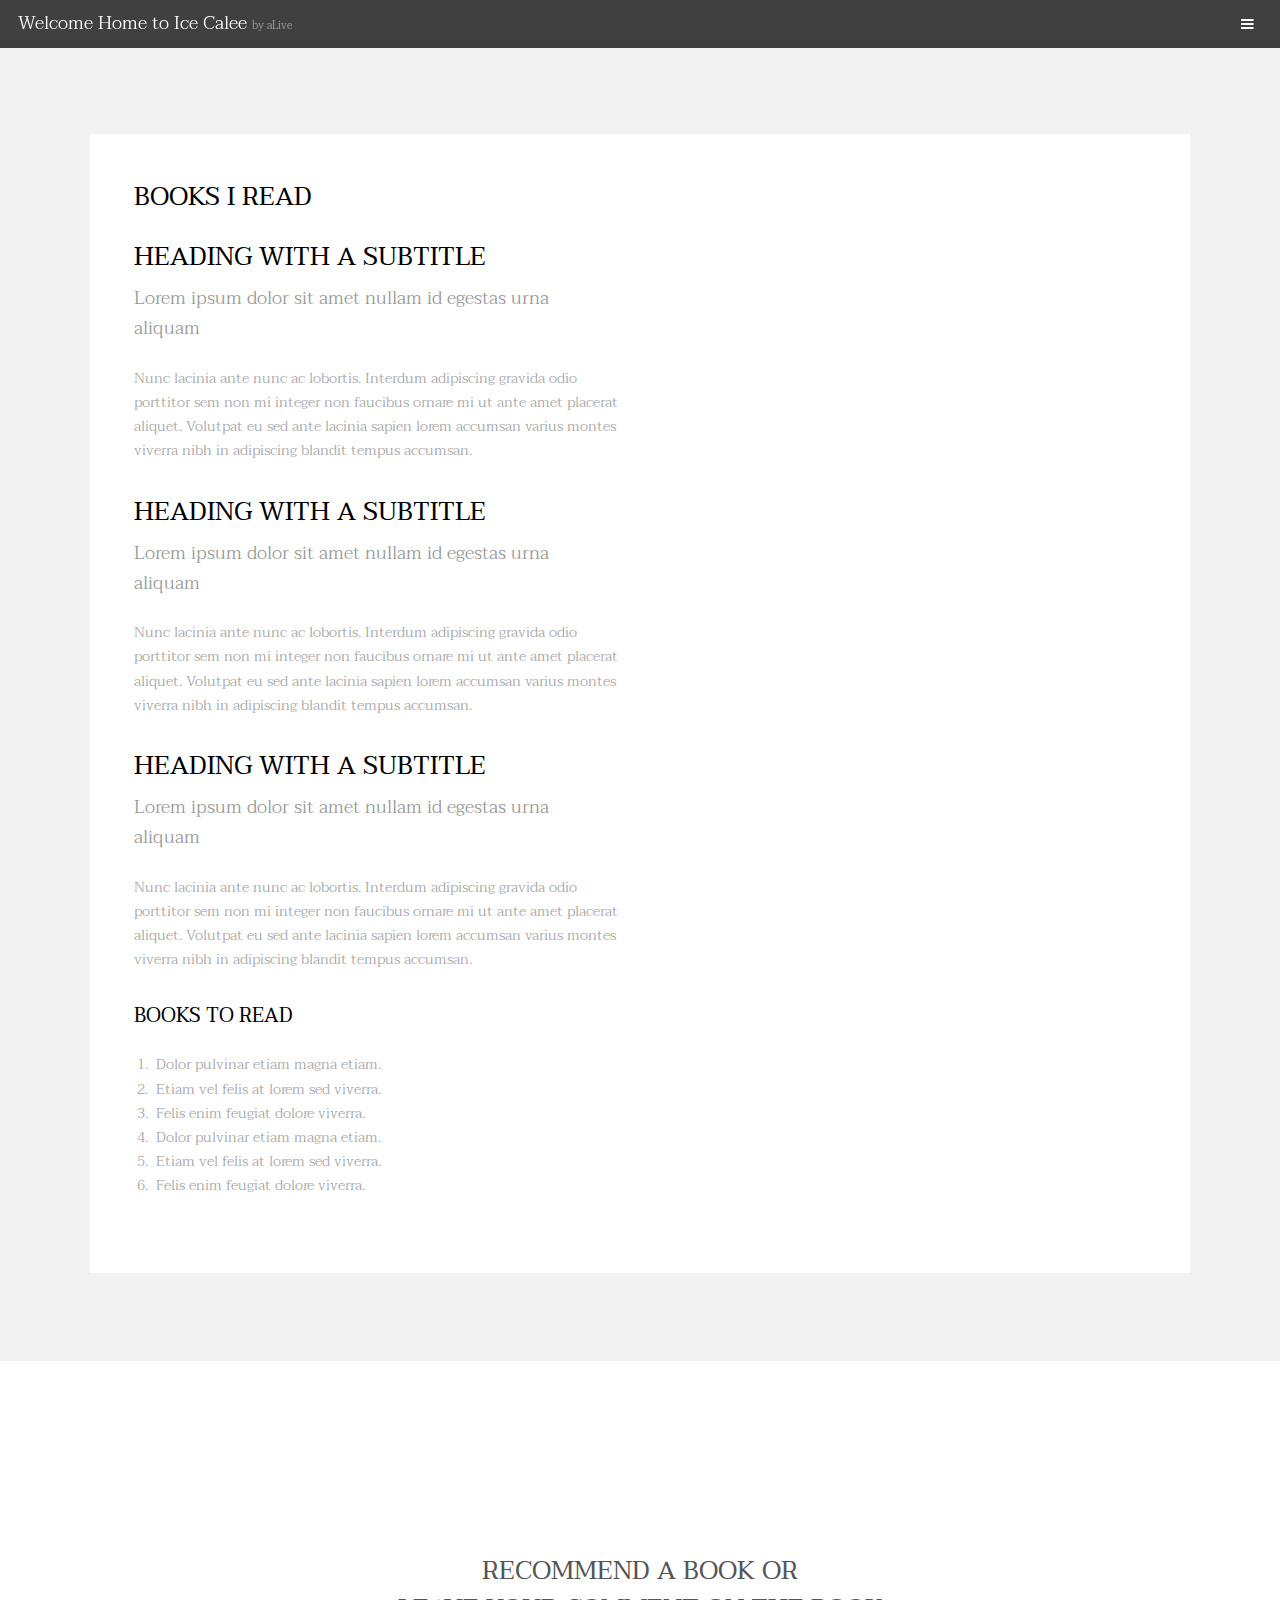
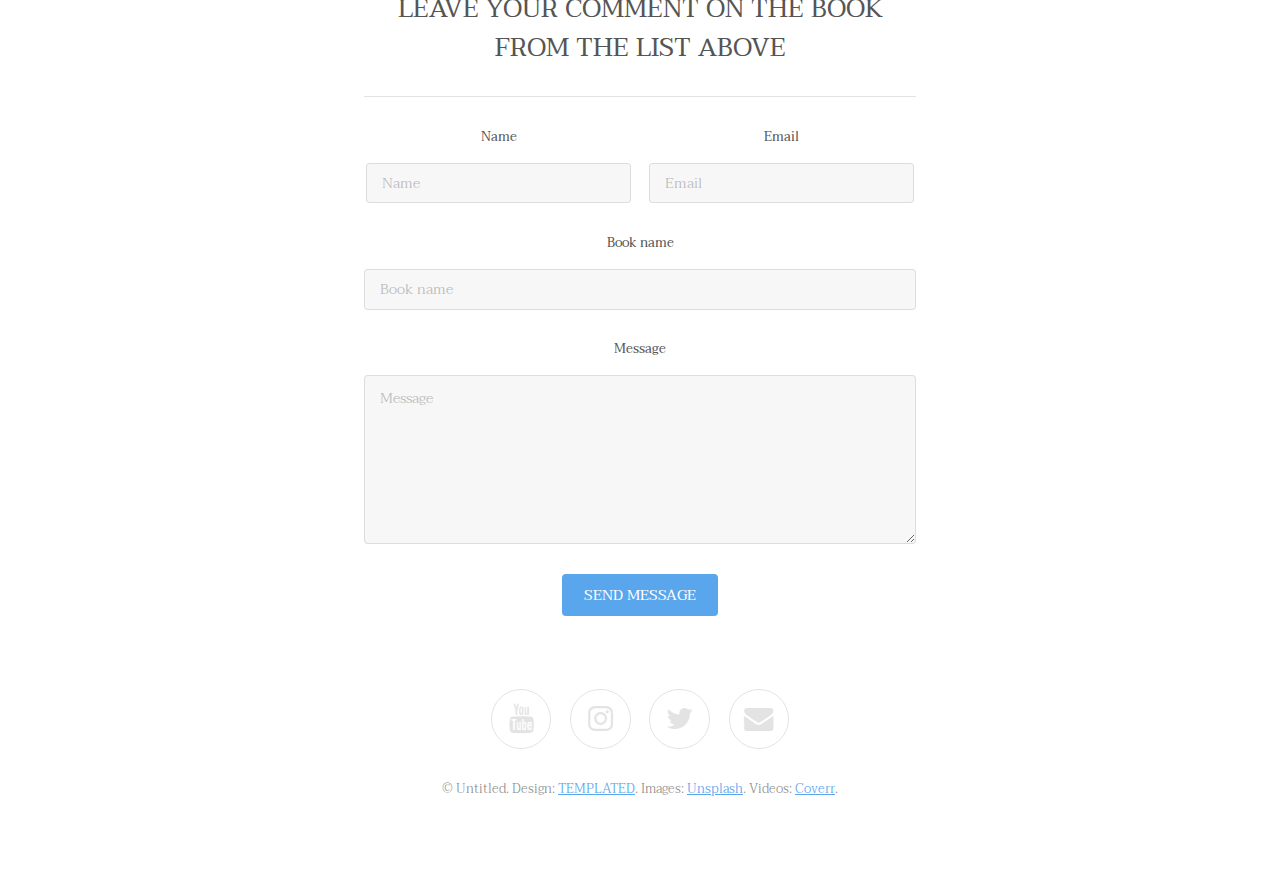
==== commit ce68d16f: "Updated 1" ====
--- a/elements.html
+++ b/elements.html
@@ -5,459 +5,112 @@
 	Released for free under the Creative Commons Attribution 3.0 license (templated.co/license)
 -->
 <html>
-	<head>
-		<title>Elements - Transitive by TEMPLATED</title>
-		<meta charset="utf-8" />
-		<meta name="viewport" content="width=device-width, initial-scale=1" />
-		<link rel="stylesheet" href="assets/css/main.css" />
-	</head>
-	<body class="subpage">
 
-		<!-- Header -->
-			<header id="header">
-				<div class="logo"><a href="index.html">Transitive <span>by TEMPLATED</span></a></div>
-				<a href="#menu" class="toggle"><span>Menu</span></a>
-			</header>
+<head>
+	<title>Elements - Transitive by TEMPLATED</title>
+	<meta charset="utf-8" />
+	<meta name="viewport" content="width=device-width, initial-scale=1" />
+	<link rel="stylesheet" href="assets/css/main.css" />
+</head>
 
-		<!-- Nav -->
-			<nav id="menu">
-				<ul class="links">
-					<li><a href="index.html">Home</a></li>
-					<li><a href="generic.html">Generic</a></li>
-					<li><a href="elements.html">Elements</a></li>
-				</ul>
-			</nav>
+<body class="subpage">
 
-		<!-- One -->
-			<section id="one" class="wrapper style2">
-				<div class="inner">
-					<div class="box">
-					<div class="content">
+	<!-- Header -->
+	<header id="header">
+		<div class="logo"><a href="index.html">Welcome Home to Ice Calee <span>by aLive</span></a></div>
+		<a href="#menu" class="toggle"><span>Menu</span></a>
+	</header>
+
+	<!-- Nav -->
+	<nav id="menu">
+		<ul class="links">
+			<li><a href="index.html">Home</a></li>
+			<li><a href="generic.html">Generic</a></li>
+			<li><a href="elements.html">Books</a></li>
+		</ul>
+	</nav>
+
+	<!-- One -->
+	<section id="one" class="wrapper style2">
+		<div class="inner">
+			<div class="box">
+				<div class="content">
 
 					<!-- Elements -->
-						<h2 id="elements">Elements</h2>
-						<div class="row 200%">
-							<div class="6u 12u$(medium)">
+					<h2 id="elements">Books I read</h2>
+					<div class="row 200%">
+						<div class="6u 12u$(medium)">
 
-								<!-- Text stuff -->
-									<h3>Text</h3>
-									<p>This is <b>bold</b> and this is <strong>strong</strong>. This is <i>italic</i> and this is <em>emphasized</em>.
-									This is <sup>superscript</sup> text and this is <sub>subscript</sub> text.
-									This is <u>underlined</u> and this is code: <code>for (;;) { ... }</code>.
-									Finally, this is a <a href="#">link</a>.</p>
-									<hr />
-									<h2>Heading Level 2</h2>
-									<h3>Heading Level 3</h3>
-									<h4>Heading Level 4</h4>
-									<h5>Heading Level 5</h5>
-									<h6>Heading Level 6</h6>
-									<hr />
-									<header>
-										<h2>Heading with a Subtitle</h2>
-										<p>Lorem ipsum dolor sit amet nullam id egestas urna aliquam</p>
-									</header>
-									<p>Nunc lacinia ante nunc ac lobortis. Interdum adipiscing gravida odio porttitor sem non mi integer non faucibus ornare mi ut ante amet placerat aliquet. Volutpat eu sed ante lacinia sapien lorem accumsan varius montes viverra nibh in adipiscing blandit tempus accumsan.</p>
-									<header>
-										<h3>Heading with a Subtitle</h3>
-										<p>Lorem ipsum dolor sit amet nullam id egestas urna aliquam</p>
-									</header>
-									<p>Nunc lacinia ante nunc ac lobortis. Interdum adipiscing gravida odio porttitor sem non mi integer non faucibus ornare mi ut ante amet placerat aliquet. Volutpat eu sed ante lacinia sapien lorem accumsan varius montes viverra nibh in adipiscing blandit tempus accumsan.</p>
-									<header>
-										<h4>Heading with a Subtitle</h4>
-										<p>Lorem ipsum dolor sit amet nullam id egestas urna aliquam</p>
-									</header>
-									<p>Nunc lacinia ante nunc ac lobortis. Interdum adipiscing gravida odio porttitor sem non mi integer non faucibus ornare mi ut ante amet placerat aliquet. Volutpat eu sed ante lacinia sapien lorem accumsan varius montes viverra nibh in adipiscing blandit tempus accumsan.</p>
+							<!-- Text stuff -->
 
-								<!-- Lists -->
-									<h3>Lists</h3>
-									<div class="row">
-										<div class="6u 12u$(small)">
 
-											<h4>Unordered</h4>
-											<ul>
-												<li>Dolor pulvinar etiam magna etiam.</li>
-												<li>Sagittis adipiscing lorem eleifend.</li>
-												<li>Felis enim feugiat dolore viverra.</li>
-											</ul>
+							<header>
+								<h2>Heading with a Subtitle</h2>
+								<p>Lorem ipsum dolor sit amet nullam id egestas urna aliquam</p>
+							</header>
+							<p>Nunc lacinia ante nunc ac lobortis. Interdum adipiscing gravida odio porttitor sem non mi
+								integer non faucibus ornare mi ut ante amet placerat aliquet. Volutpat eu sed ante
+								lacinia sapien lorem accumsan varius montes viverra nibh in adipiscing blandit tempus
+								accumsan.</p>
+							<header>
+								<h2>Heading with a Subtitle</h2>
+								<p>Lorem ipsum dolor sit amet nullam id egestas urna aliquam</p>
+							</header>
+							<p>Nunc lacinia ante nunc ac lobortis. Interdum adipiscing gravida odio porttitor sem non mi
+								integer non faucibus ornare mi ut ante amet placerat aliquet. Volutpat eu sed ante
+								lacinia sapien lorem accumsan varius montes viverra nibh in adipiscing blandit tempus
+								accumsan.</p>
+							<header>
+								<h2>Heading with a Subtitle</h2>
+								<p>Lorem ipsum dolor sit amet nullam id egestas urna aliquam</p>
+							</header>
+							<p>Nunc lacinia ante nunc ac lobortis. Interdum adipiscing gravida odio porttitor sem non mi
+								integer non faucibus ornare mi ut ante amet placerat aliquet. Volutpat eu sed ante
+								lacinia sapien lorem accumsan varius montes viverra nibh in adipiscing blandit tempus
+								accumsan.</p>
 
-											<h4>Alternate</h4>
-											<ul class="alt">
-												<li>Dolor pulvinar etiam magna etiam.</li>
-												<li>Sagittis adipiscing lorem eleifend.</li>
-												<li>Felis enim feugiat dolore viverra.</li>
-											</ul>
+							<!-- Lists -->
+							<h3>Books to Read</h3>
+							<ol>
+								<li>Dolor pulvinar etiam magna etiam.</li>
+								<li>Etiam vel felis at lorem sed viverra.</li>
+								<li>Felis enim feugiat dolore viverra.</li>
+								<li>Dolor pulvinar etiam magna etiam.</li>
+								<li>Etiam vel felis at lorem sed viverra.</li>
+								<li>Felis enim feugiat dolore viverra.</li>
+							</ol>
 
-										</div>
-										<div class="6u$ 12u$(small)">
 
-											<h4>Ordered</h4>
-											<ol>
-												<li>Dolor pulvinar etiam magna etiam.</li>
-												<li>Etiam vel felis at lorem sed viverra.</li>
-												<li>Felis enim feugiat dolore viverra.</li>
-												<li>Dolor pulvinar etiam magna etiam.</li>
-												<li>Etiam vel felis at lorem sed viverra.</li>
-												<li>Felis enim feugiat dolore viverra.</li>
-											</ol>
 
-											<h4>Icons</h4>
-											<ul class="icons">
-												<li><a href="#" class="icon fa-twitter"><span class="label">Twitter</span></a></li>
-												<li><a href="#" class="icon fa-facebook"><span class="label">Facebook</span></a></li>
-												<li><a href="#" class="icon fa-instagram"><span class="label">Instagram</span></a></li>
-												<li><a href="#" class="icon fa-github"><span class="label">Github</span></a></li>
-												<li><a href="#" class="icon fa-dribbble"><span class="label">Dribbble</span></a></li>
-												<li><a href="#" class="icon fa-tumblr"><span class="label">Tumblr</span></a></li>
-											</ul>
-
-										</div>
-									</div>
-									<h4>Definition</h4>
-									<dl>
-										<dt>Item 1</dt>
-										<dd>
-											<p>Lorem ipsum dolor vestibulum ante ipsum primis in faucibus vestibulum. Blandit adipiscing eu felis iaculis volutpat ac adipiscing accumsan eu faucibus. Integer ac pellentesque praesent.</p>
-										</dd>
-										<dt>Item 2</dt>
-										<dd>
-											<p>Lorem ipsum dolor vestibulum ante ipsum primis in faucibus vestibulum. Blandit adipiscing eu felis iaculis volutpat ac adipiscing accumsan eu faucibus. Integer ac pellentesque praesent.</p>
-										</dd>
-										<dt>Item 3</dt>
-										<dd>
-											<p>Lorem ipsum dolor vestibulum ante ipsum primis in faucibus vestibulum. Blandit adipiscing eu felis iaculis volutpat ac adipiscing accumsan eu faucibus. Integer ac pellentesque praesent.</p>
-										</dd>
-									</dl>
-
-									<h4>Actions</h4>
-									<ul class="actions">
-										<li><a href="#" class="button special">Default</a></li>
-										<li><a href="#" class="button">Default</a></li>
-										<li><a href="#" class="button alt">Default</a></li>
-									</ul>
-									<ul class="actions small">
-										<li><a href="#" class="button special small">Small</a></li>
-										<li><a href="#" class="button small">Small</a></li>
-										<li><a href="#" class="button alt small">Small</a></li>
-									</ul>
-									<div class="row">
-										<div class="3u 12u$(small)">
-											<ul class="actions vertical">
-												<li><a href="#" class="button special">Default</a></li>
-												<li><a href="#" class="button">Default</a></li>
-												<li><a href="#" class="button alt">Default</a></li>
-											</ul>
-										</div>
-										<div class="3u 12u$(small)">
-											<ul class="actions vertical small">
-												<li><a href="#" class="button special small">Small</a></li>
-												<li><a href="#" class="button small">Small</a></li>
-												<li><a href="#" class="button alt small">Small</a></li>
-											</ul>
-										</div>
-										<div class="3u 12u$(small)">
-											<ul class="actions vertical">
-												<li><a href="#" class="button special fit">Default</a></li>
-												<li><a href="#" class="button fit">Default</a></li>
-												<li><a href="#" class="button alt fit">Default</a></li>
-											</ul>
-										</div>
-										<div class="3u$ 12u$(small)">
-											<ul class="actions vertical small">
-												<li><a href="#" class="button special small fit">Small</a></li>
-												<li><a href="#" class="button small fit">Small</a></li>
-												<li><a href="#" class="button alt small fit">Small</a></li>
-											</ul>
-										</div>
-									</div>
-
-								<!-- Blockquote -->
-									<h3>Blockquote</h3>
-									<blockquote>Fringilla nisl. Donec accumsan interdum nisi, quis tincidunt felis sagittis eget tempus euismod. Vestibulum ante ipsum primis in faucibus vestibulum. Blandit adipiscing eu felis iaculis volutpat ac adipiscing accumsan faucibus. Vestibulum ante ipsum primis in faucibus vestibulum. Blandit adipiscing eu felis.</blockquote>
-
-								<!-- Table -->
-									<h3>Table</h3>
-
-									<h4>Default</h4>
-									<div class="table-wrapper">
-										<table>
-											<thead>
-												<tr>
-													<th>Name</th>
-													<th>Description</th>
-													<th>Price</th>
-												</tr>
-											</thead>
-											<tbody>
-												<tr>
-													<td>Item 1</td>
-													<td>Ante turpis integer aliquet porttitor.</td>
-													<td>29.99</td>
-												</tr>
-												<tr>
-													<td>Item 2</td>
-													<td>Vis ac commodo adipiscing arcu aliquet.</td>
-													<td>19.99</td>
-												</tr>
-												<tr>
-													<td>Item 3</td>
-													<td> Morbi faucibus arcu accumsan lorem.</td>
-													<td>29.99</td>
-												</tr>
-												<tr>
-													<td>Item 4</td>
-													<td>Vitae integer tempus condimentum.</td>
-													<td>19.99</td>
-												</tr>
-												<tr>
-													<td>Item 5</td>
-													<td>Ante turpis integer aliquet porttitor.</td>
-													<td>29.99</td>
-												</tr>
-											</tbody>
-											<tfoot>
-												<tr>
-													<td colspan="2"></td>
-													<td>100.00</td>
-												</tr>
-											</tfoot>
-										</table>
-									</div>
-
-									<h4>Alternate</h4>
-									<div class="table-wrapper">
-										<table class="alt">
-											<thead>
-												<tr>
-													<th>Name</th>
-													<th>Description</th>
-													<th>Price</th>
-												</tr>
-											</thead>
-											<tbody>
-												<tr>
-													<td>Item 1</td>
-													<td>Ante turpis integer aliquet porttitor.</td>
-													<td>29.99</td>
-												</tr>
-												<tr>
-													<td>Item 2</td>
-													<td>Vis ac commodo adipiscing arcu aliquet.</td>
-													<td>19.99</td>
-												</tr>
-												<tr>
-													<td>Item 3</td>
-													<td> Morbi faucibus arcu accumsan lorem.</td>
-													<td>29.99</td>
-												</tr>
-												<tr>
-													<td>Item 4</td>
-													<td>Vitae integer tempus condimentum.</td>
-													<td>19.99</td>
-												</tr>
-												<tr>
-													<td>Item 5</td>
-													<td>Ante turpis integer aliquet porttitor.</td>
-													<td>29.99</td>
-												</tr>
-											</tbody>
-											<tfoot>
-												<tr>
-													<td colspan="2"></td>
-													<td>100.00</td>
-												</tr>
-											</tfoot>
-										</table>
-									</div>
-
-							</div>
-							<div class="6u$ 12u$(medium)">
-
-								<!-- Buttons -->
-									<h3>Buttons</h3>
-									<ul class="actions">
-										<li><a href="#" class="button special">Special</a></li>
-										<li><a href="#" class="button">Default</a></li>
-										<li><a href="#" class="button alt">Alternate</a></li>
-									</ul>
-									<ul class="actions">
-										<li><a href="#" class="button special big">Big</a></li>
-										<li><a href="#" class="button">Default</a></li>
-										<li><a href="#" class="button alt small">Small</a></li>
-									</ul>
-									<ul class="actions fit">
-										<li><a href="#" class="button special fit">Fit</a></li>
-										<li><a href="#" class="button fit">Fit</a></li>
-										<li><a href="#" class="button alt fit">Fit</a></li>
-									</ul>
-									<ul class="actions fit small">
-										<li><a href="#" class="button special fit small">Fit + Small</a></li>
-										<li><a href="#" class="button fit small">Fit + Small</a></li>
-										<li><a href="#" class="button alt fit small">Fit + Small</a></li>
-									</ul>
-									<ul class="actions">
-										<li><a href="#" class="button special icon fa-search">Icon</a></li>
-										<li><a href="#" class="button icon fa-download">Icon</a></li>
-										<li><a href="#" class="button alt icon fa-check">Icon</a></li>
-									</ul>
-									<ul class="actions">
-										<li><span class="button special disabled">Special</span></li>
-										<li><span class="button disabled">Default</span></li>
-										<li><span class="button alt disabled">Alternate</span></li>
-									</ul>
-
-								<!-- Form -->
-									<h3>Form</h3>
-
-									<form method="post" action="#">
-										<div class="row uniform">
-											<div class="6u 12u$(xsmall)">
-												<input type="text" name="demo-name" id="demo-name" value="" placeholder="Name" />
-											</div>
-											<div class="6u$ 12u$(xsmall)">
-												<input type="email" name="demo-email" id="demo-email" value="" placeholder="Email" />
-											</div>
-											<!-- Break -->
-											<div class="12u$">
-												<div class="select-wrapper">
-													<select name="demo-category" id="demo-category">
-														<option value="">- Category -</option>
-														<option value="1">Manufacturing</option>
-														<option value="1">Shipping</option>
-														<option value="1">Administration</option>
-														<option value="1">Human Resources</option>
-													</select>
-												</div>
-											</div>
-											<!-- Break -->
-											<div class="4u 12u$(small)">
-												<input type="radio" id="demo-priority-low" name="demo-priority" checked>
-												<label for="demo-priority-low">Low Priority</label>
-											</div>
-											<div class="4u 12u$(small)">
-												<input type="radio" id="demo-priority-normal" name="demo-priority">
-												<label for="demo-priority-normal">Normal Priority</label>
-											</div>
-											<div class="4u$ 12u$(small)">
-												<input type="radio" id="demo-priority-high" name="demo-priority">
-												<label for="demo-priority-high">High Priority</label>
-											</div>
-											<!-- Break -->
-											<div class="6u 12u$(small)">
-												<input type="checkbox" id="demo-copy" name="demo-copy">
-												<label for="demo-copy">Email me a copy of this message</label>
-											</div>
-											<div class="6u$ 12u$(small)">
-												<input type="checkbox" id="demo-human" name="demo-human" checked>
-												<label for="demo-human">I am a human and not a robot</label>
-											</div>
-											<!-- Break -->
-											<div class="12u$">
-												<textarea name="demo-message" id="demo-message" placeholder="Enter your message" rows="6"></textarea>
-											</div>
-											<!-- Break -->
-											<div class="12u$">
-												<ul class="actions">
-													<li><input type="submit" value="Send Message" /></li>
-													<li><input type="reset" value="Reset" class="alt" /></li>
-												</ul>
-											</div>
-										</div>
-									</form>
-
-									<hr />
-
-									<form method="post" action="#">
-										<div class="row uniform">
-											<div class="9u 12u$(small)">
-												<input type="text" name="query" id="query" value="" placeholder="Query" />
-											</div>
-											<div class="3u$ 12u$(small)">
-												<input type="submit" value="Search" class="fit" />
-											</div>
-										</div>
-									</form>
-
-								<!-- Image -->
-									<h3>Image</h3>
-
-									<h4>Fit</h4>
-									<span class="image fit"><img src="images/pic01.jpg" alt="" /></span>
-									<div class="box alt">
-										<div class="row 50% uniform">
-											<div class="4u"><span class="image fit"><img src="images/pic01.jpg" alt="" /></span></div>
-											<div class="4u"><span class="image fit"><img src="images/pic01.jpg" alt="" /></span></div>
-											<div class="4u$"><span class="image fit"><img src="images/pic01.jpg" alt="" /></span></div>
-											<!-- Break -->
-											<div class="4u"><span class="image fit"><img src="images/pic01.jpg" alt="" /></span></div>
-											<div class="4u"><span class="image fit"><img src="images/pic01.jpg" alt="" /></span></div>
-											<div class="4u$"><span class="image fit"><img src="images/pic01.jpg" alt="" /></span></div>
-											<!-- Break -->
-											<div class="4u"><span class="image fit"><img src="images/pic01.jpg" alt="" /></span></div>
-											<div class="4u"><span class="image fit"><img src="images/pic01.jpg" alt="" /></span></div>
-											<div class="4u$"><span class="image fit"><img src="images/pic01.jpg" alt="" /></span></div>
-										</div>
-									</div>
-
-									<h4>Left &amp; Right</h4>
-									<p><span class="image left"><img src="images/pic02.jpg" alt="" /></span>Lorem ipsum dolor sit accumsan interdum nisi, quis tincidunt felis sagittis eget. tempus euismod. Vestibulum ante ipsum primis in faucibus vestibulum. Blandit adipiscing eu felis iaculis volutpat ac adipiscing accumsan eu faucibus. Integer ac pellentesque praesent tincidunt felis sagittis eget. tempus euismod. Vestibulum ante ipsum primis sagittis eget. tempus euismod. Vestibulum ante ipsum primis in faucibus vestibulum. Blandit adipiscing eu felis iaculis volutpat ac adipiscing accumsan eu faucibus. Integer ac pellentesque praesent tincidunt felis sagittis eget. tempus euismod. Vestibulum ante ipsum primis in faucibus vestibulum. Blandit adipiscing eu felis iaculis volutpat ac adipiscing accumsan eu faucibus. Integer ac pellentesque praesent. Vestibulum ante ipsum primis in faucibus magna blandit adipiscing eu felis iaculis volutpat lorem ipsum dolor sit amet dolor consequat.</p>
-									<p><span class="image right"><img src="images/pic02.jpg" alt="" /></span>Lorem ipsum dolor sit accumsan interdum nisi, quis tincidunt felis sagittis eget. tempus euismod. Vestibulum ante ipsum primis in faucibus vestibulum. Blandit adipiscing eu felis iaculis volutpat ac adipiscing accumsan eu faucibus. Integer ac pellentesque praesent tincidunt felis sagittis eget. tempus euismod. Vestibulum ante ipsum primis sagittis eget. tempus euismod. Vestibulum ante ipsum primis in faucibus vestibulum. Blandit adipiscing eu felis iaculis volutpat ac adipiscing accumsan eu faucibus. Integer ac pellentesque praesent tincidunt felis sagittis eget. tempus euismod. Vestibulum ante ipsum primis in faucibus vestibulum. Blandit adipiscing eu felis iaculis volutpat ac adipiscing accumsan eu faucibus. Integer ac pellentesque praesent. Vestibulum ante ipsum primis in faucibus magna blandit adipiscing eu felis iaculis volutpat lorem ipsum dolor sit amet dolor consequat.</p>
-
-								<!-- Box -->
-									<h3>Box</h3>
-									<div class="box">
-										<p>Felis sagittis eget tempus primis in faucibus vestibulum. Blandit adipiscing eu felis iaculis volutpat ac adipiscing accumsan eu faucibus. Integer ac pellentesque praesent tincidunt felis sagittis eget. tempus euismod. Magna sed etiam ante ipsum primis in faucibus vestibulum. Blandit adipiscing eu ipsum primis in faucibus vestibulum. Blandit adipiscing eu felis iaculis volutpat ac adipiscing accumsan eu faucibus lorem ipsum dolor sit amet nullam.</p>
-									</div>
-
-								<!-- Preformatted Code -->
-									<h3>Preformatted</h3>
-									<pre><code>i = 0;
-
-while (!deck.isInOrder()) {
-    print 'Iteration ' + i;
-    deck.shuffle();
-    i++;
-}
-
-print 'It took ' + i + ' iterations to sort the deck.';
-</code></pre>
-
-							</div>
-						</div>
 						</div>
 					</div>
-				</div>
-			</section>
 
-		<!-- Four -->
-			<section id="four" class="wrapper style3">
-				<div class="inner">
+	</section>
 
-					<header class="align-center">
-						<h2>Morbi interdum mollis sapien</h2>
-						<p>Cras aliquet urna ut sapien tincidunt, quis malesuada elit facilisis. Vestibulum sit amet tortor velit. Nam elementum nibh a libero pharetra elementum. Maecenas feugiat ex purus, quis volutpat lacus placerat malesuada. Praesent in sem ex. Morbi mattis sapien pretium tellus venenatis, at egestas urna ornare.</p>
-					</header>
-
-				</div>
-			</section>
-
-		<!-- Footer -->
-			<footer id="footer" class="wrapper">
-				<div class="inner">
-					<section>
-						<div class="box">
-							<div class="content">
-								<h2 class="align-center">Get in Touch</h2>
-								<hr />
-								<form action="#" method="post">
-									<div class="field half first">
-										<label for="name">Name</label>
-										<input name="name" id="name" type="text" placeholder="Name">
-									</div>
-									<div class="field half">
-										<label for="email">Email</label>
-										<input name="email" id="email" type="email" placeholder="Email">
-									</div>
-									<div class="field">
+	<!-- Footer -->
+	<footer id="footer" class="wrapper">
+		<div class="inner">
+			<section>
+				<div class="box">
+					<div class="content">
+						<h2 class="align-center"><span>Recommend a book or <br> leave your comment on the book from the
+								list above</span>
+						</h2>
+						<hr />
+						<form action="#" method="post">
+							<div class="field half first">
+								<label for="name">Name</label>
+								<input name="name" id="name" type="text" placeholder="Name">
+							</div>
+							<div class="field half">
+								<label for="email">Email</label>
+								<input name="email" id="email" type="email" placeholder="Email">
+							</div>
+							<div class="field ">
+								<label for="book">Book name</label>
+								<input name="email" id="book" type="text" placeholder="Book name">
+							</div>
+							<!-- <div class="field">
 										<label for="dept">Department</label>
 										<div class="select-wrapper">
 											<select name="dept" id="dept">
@@ -468,31 +121,44 @@
 												<option value="1">Human Resources</option>
 											</select>
 										</div>
-									</div>
-									<div class="field">
-										<label for="message">Message</label>
-										<textarea name="message" id="message" rows="6" placeholder="Message"></textarea>
-									</div>
-									<ul class="actions align-center">
-										<li><input value="Send Message" class="button special" type="submit"></li>
-									</ul>
-								</form>
+									</div> -->
+							<div class="field">
+								<label for="message">Message</label>
+								<textarea name="message" id="message" rows="6" placeholder="Message"></textarea>
 							</div>
-						</div>
-					</section>
-					<div class="copyright">
-						&copy; Untitled Design: <a href="https://templated.co/">TEMPLATED</a>. Images <a href="https://unsplash.com/">Unsplash</a> Video <a href="http://coverr.co/">Coverr</a>.
+							<ul class="actions align-center">
+								<li><input value="Send Message" class="button special" type="submit"></li>
+							</ul>
+						</form>
 					</div>
 				</div>
-			</footer>
+			</section>
 
-		<!-- Scripts -->
-			<script src="assets/js/jquery.min.js"></script>
-			<script src="assets/js/jquery.scrolly.min.js"></script>
-			<script src="assets/js/jquery.scrollex.min.js"></script>
-			<script src="assets/js/skel.min.js"></script>
-			<script src="assets/js/util.js"></script>
-			<script src="assets/js/main.js"></script>
+		</div>
+		<div>
+			<ul class="icons" style="text-align: center;">
+				<li><a href="https://www.youtube.com/channel/UCwdRpD4FDZEVM467nkuhSZQ/" class="icon fa-youtube"><span
+							class="label">Youtube</span></a></li>
+				<li><a href="https://instagram.com/allabout_ice" class="icon fa-instagram"><span
+							class="label">Instagram</span></a></li>
+				<li><a href="https://twitter.com/icecalee" class="icon fa-twitter"><span
+							class="label">Twitter</span></a></li>
+				<li><a href="mailto:contact@icecalee.com" class="icon fa-envelope"><span class="label">Email</span></a>
+				</li>
+			</ul>
+			<p class="copyright">&copy; Untitled. Design: <a href="https://templated.co">TEMPLATED</a>. Images: <a
+					href="https://unsplash.com/">Unsplash</a>. Videos: <a href="http://coverr.co/">Coverr</a>.</p>
+		</div>
+	</footer>
 
-	</body>
+	<!-- Scripts -->
+	<script src="assets/js/jquery.min.js"></script>
+	<script src="assets/js/jquery.scrolly.min.js"></script>
+	<script src="assets/js/jquery.scrollex.min.js"></script>
+	<script src="assets/js/skel.min.js"></script>
+	<script src="assets/js/util.js"></script>
+	<script src="assets/js/main.js"></script>
+
+</body>
+
 </html>